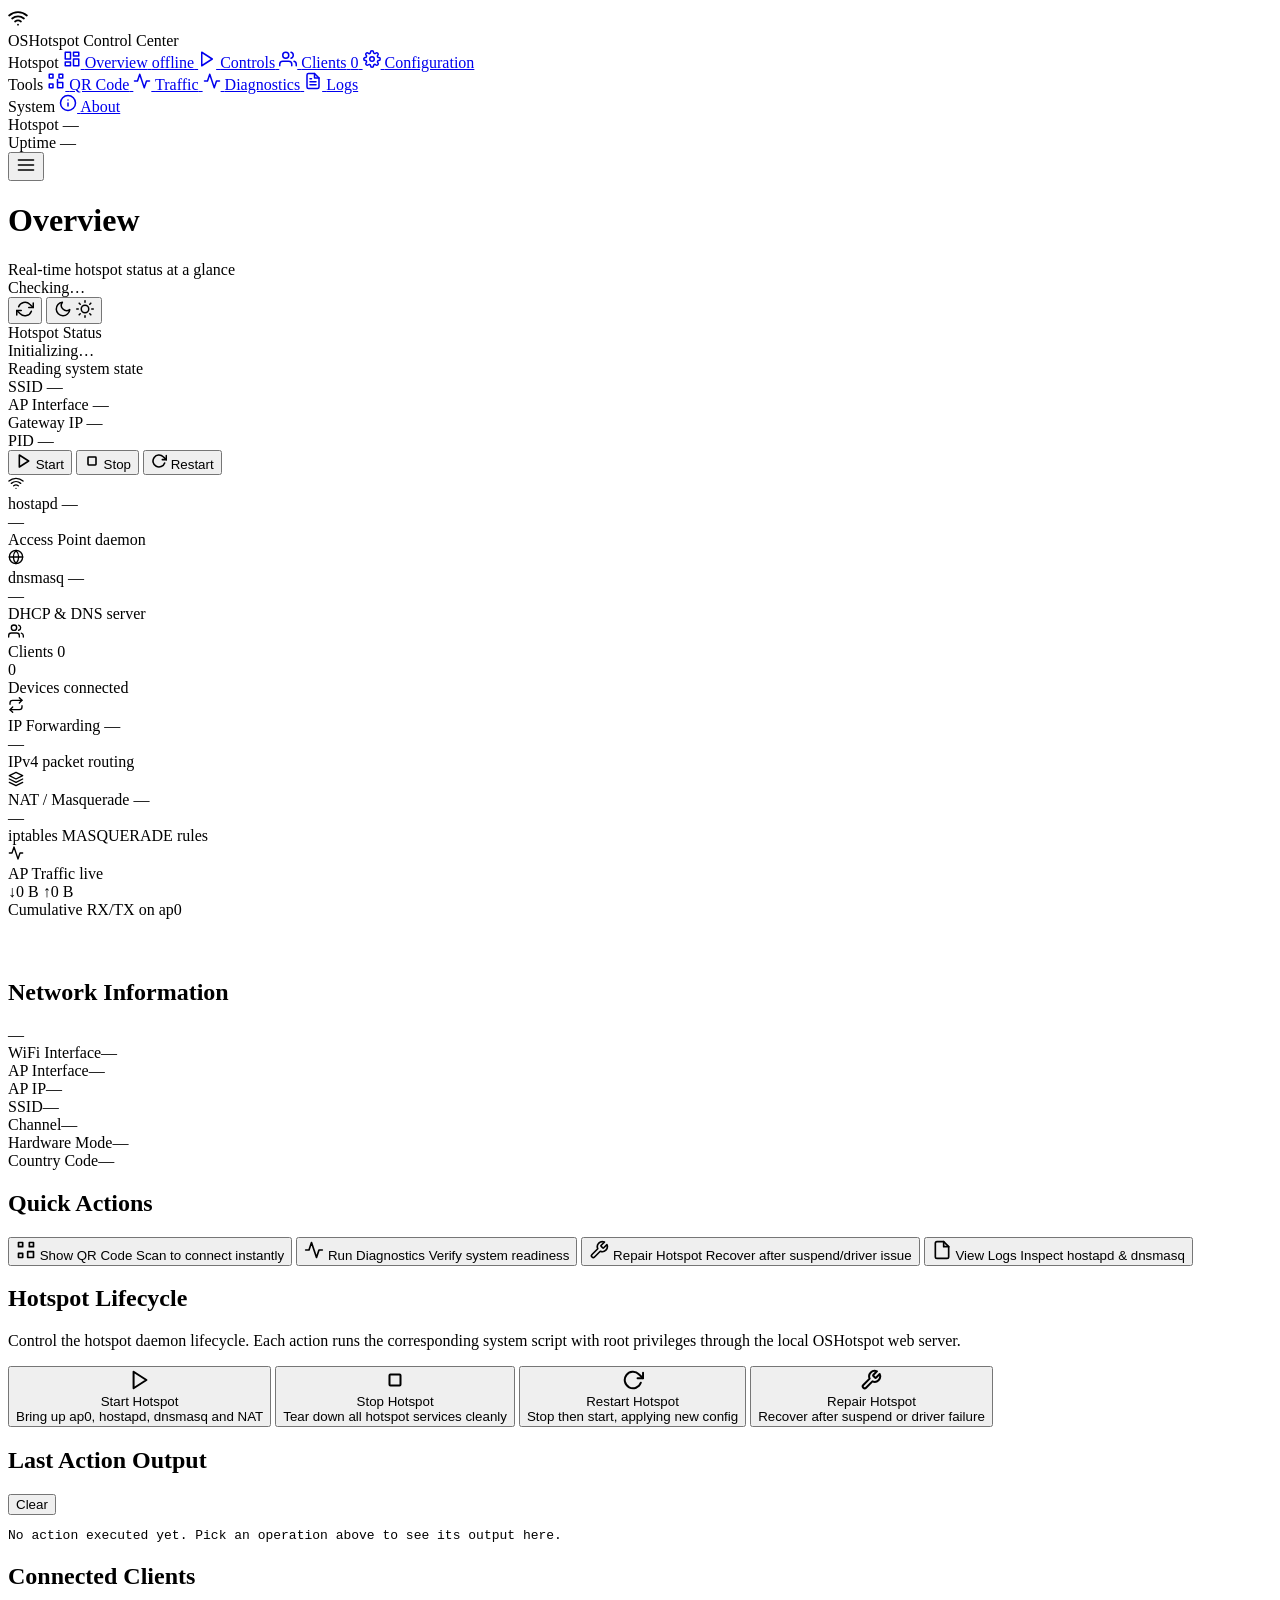
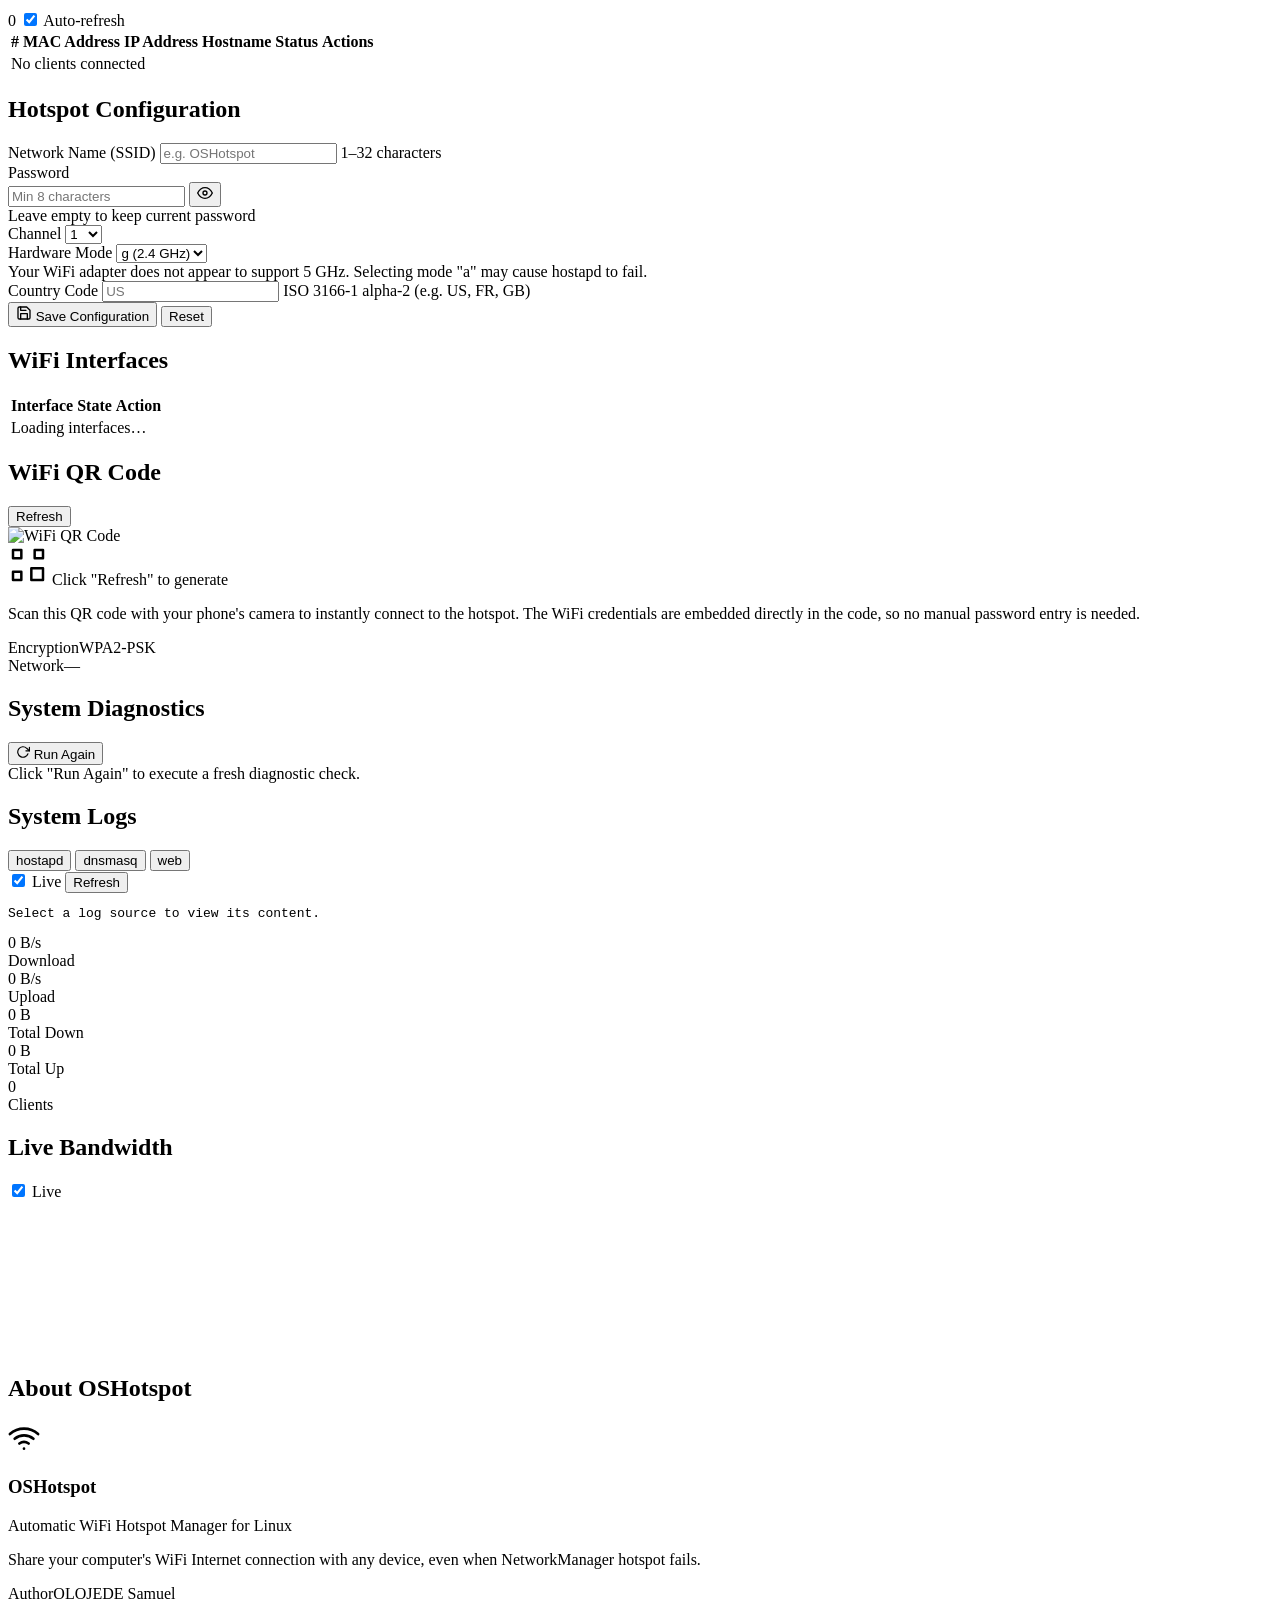
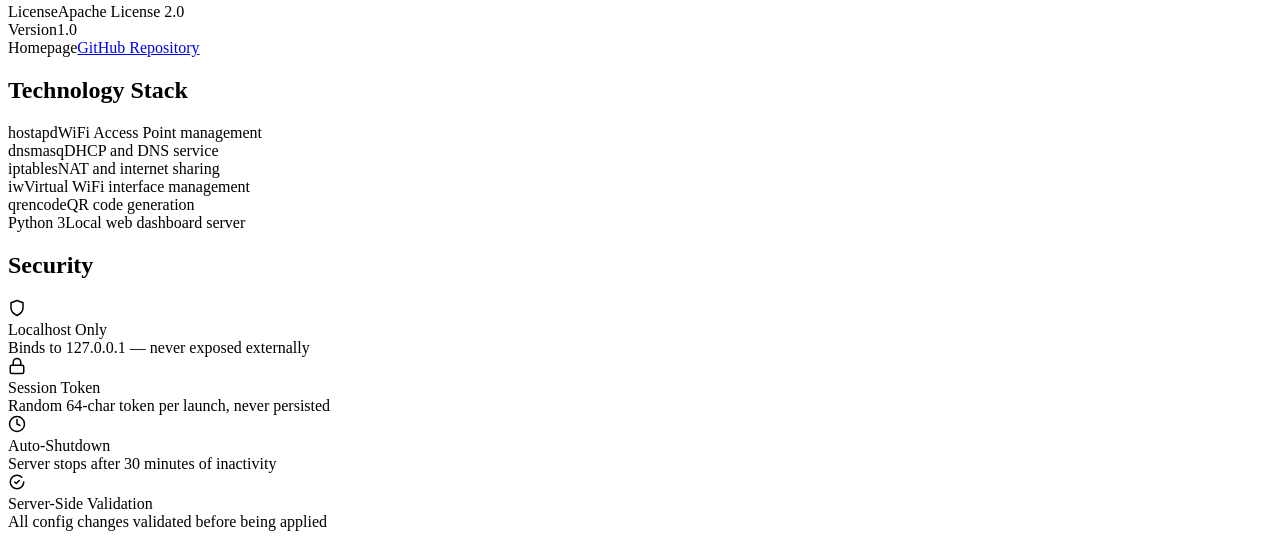
==== web/static/index.html @ 01d71b75 "feat: replace DNS/conntrack traffic monitor with bandwidth chart Remove the DNS query + conntrack tr" ====
<!DOCTYPE html>
<html lang="en" data-theme="dark">
<head>
    <meta charset="UTF-8">
    <meta name="viewport" content="width=device-width, initial-scale=1.0">
    <meta name="color-scheme" content="dark light">
    <meta name="description" content="OSHotspot — Premium WiFi Hotspot Manager Dashboard for Linux">
    <title>OSHotspot · Dashboard</title>
    <link rel="icon" type="image/svg+xml" href="data:image/svg+xml,%3Csvg xmlns='http://www.w3.org/2000/svg' viewBox='0 0 24 24' fill='none' stroke='%23fff' stroke-width='2' stroke-linecap='round' stroke-linejoin='round'%3E%3Cpath d='M5 12.55a11 11 0 0 1 14.08 0'/%3E%3Cpath d='M1.42 9a16 16 0 0 1 21.16 0'/%3E%3Cpath d='M8.53 16.11a6 6 0 0 1 6.95 0'/%3E%3Cline x1='12' y1='20' x2='12.01' y2='20'/%3E%3C/svg%3E">
    <link rel="preconnect" href="https://fonts.googleapis.com">
    <link rel="preconnect" href="https://fonts.gstatic.com" crossorigin>
    <link rel="stylesheet" href="/style.css">
</head>
<body>

    <!-- Top-level layout: sidebar nav + main content area -->
    <div class="app">

        <!-- Sidebar navigation -->
        <aside class="sidebar" id="sidebar">
            <div class="sidebar-brand">
                <div class="brand-logo" aria-hidden="true">
                    <svg viewBox="0 0 24 24" width="20" height="20" fill="none" stroke="currentColor" stroke-width="2.2" stroke-linecap="round" stroke-linejoin="round">
                        <path d="M5 12.55a11 11 0 0 1 14.08 0"/>
                        <path d="M1.42 9a16 16 0 0 1 21.16 0"/>
                        <path d="M8.53 16.11a6 6 0 0 1 6.95 0"/>
                        <line x1="12" y1="20" x2="12.01" y2="20"/>
                    </svg>
                </div>
                <div class="brand-text">
                    <span class="brand-name">OSHotspot</span>
                    <span class="brand-tag">Control Center</span>
                </div>
            </div>

            <nav class="sidebar-nav" aria-label="Main navigation">
                <div class="nav-section">
                    <span class="nav-section-title">Hotspot</span>
                    <a href="#" class="nav-item active" data-section="overview" onclick="navigate('overview'); return false;">
                        <span class="nav-icon">
                            <svg viewBox="0 0 24 24" width="18" height="18" fill="none" stroke="currentColor" stroke-width="2" stroke-linecap="round" stroke-linejoin="round"><rect x="3" y="3" width="7" height="9"/><rect x="14" y="3" width="7" height="5"/><rect x="14" y="12" width="7" height="9"/><rect x="3" y="16" width="7" height="5"/></svg>
                        </span>
                        <span class="nav-label">Overview</span>
                        <span class="nav-pill" id="navPillStatus">offline</span>
                    </a>
                    <a href="#" class="nav-item" data-section="controls" onclick="navigate('controls'); return false;">
                        <span class="nav-icon">
                            <svg viewBox="0 0 24 24" width="18" height="18" fill="none" stroke="currentColor" stroke-width="2" stroke-linecap="round" stroke-linejoin="round"><polygon points="5 3 19 12 5 21 5 3"/></svg>
                        </span>
                        <span class="nav-label">Controls</span>
                    </a>
                    <a href="#" class="nav-item" data-section="clients" onclick="navigate('clients'); return false;">
                        <span class="nav-icon">
                            <svg viewBox="0 0 24 24" width="18" height="18" fill="none" stroke="currentColor" stroke-width="2" stroke-linecap="round" stroke-linejoin="round"><path d="M17 21v-2a4 4 0 0 0-4-4H5a4 4 0 0 0-4 4v2"/><circle cx="9" cy="7" r="4"/><path d="M23 21v-2a4 4 0 0 0-3-3.87"/><path d="M16 3.13a4 4 0 0 1 0 7.75"/></svg>
                        </span>
                        <span class="nav-label">Clients</span>
                        <span class="nav-pill" id="navPillClients">0</span>
                    </a>
                    <a href="#" class="nav-item" data-section="config" onclick="navigate('config'); return false;">
                        <span class="nav-icon">
                            <svg viewBox="0 0 24 24" width="18" height="18" fill="none" stroke="currentColor" stroke-width="2" stroke-linecap="round" stroke-linejoin="round"><circle cx="12" cy="12" r="3"/><path d="M19.4 15a1.65 1.65 0 0 0 .33 1.82l.06.06a2 2 0 0 1 0 2.83 2 2 0 0 1-2.83 0l-.06-.06a1.65 1.65 0 0 0-1.82-.33 1.65 1.65 0 0 0-1 1.51V21a2 2 0 0 1-2 2 2 2 0 0 1-2-2v-.09A1.65 1.65 0 0 0 9 19.4a1.65 1.65 0 0 0-1.82.33l-.06.06a2 2 0 0 1-2.83 0 2 2 0 0 1 0-2.83l.06-.06a1.65 1.65 0 0 0 .33-1.82 1.65 1.65 0 0 0-1.51-1H3a2 2 0 0 1-2-2 2 2 0 0 1 2-2h.09A1.65 1.65 0 0 0 4.6 9a1.65 1.65 0 0 0-.33-1.82l-.06-.06a2 2 0 0 1 0-2.83 2 2 0 0 1 2.83 0l.06.06a1.65 1.65 0 0 0 1.82.33H9a1.65 1.65 0 0 0 1-1.51V3a2 2 0 0 1 2-2 2 2 0 0 1 2 2v.09a1.65 1.65 0 0 0 1 1.51 1.65 1.65 0 0 0 1.82-.33l.06-.06a2 2 0 0 1 2.83 0 2 2 0 0 1 0 2.83l-.06.06a1.65 1.65 0 0 0-.33 1.82V9a1.65 1.65 0 0 0 1.51 1H21a2 2 0 0 1 2 2 2 2 0 0 1-2 2h-.09a1.65 1.65 0 0 0-1.51 1z"/></svg>
                        </span>
                        <span class="nav-label">Configuration</span>
                    </a>
                </div>

                <div class="nav-section">
                    <span class="nav-section-title">Tools</span>
                    <a href="#" class="nav-item" data-section="qr" onclick="navigate('qr'); return false;">
                        <span class="nav-icon">
                            <svg viewBox="0 0 24 24" width="18" height="18" fill="none" stroke="currentColor" stroke-width="2" stroke-linecap="round" stroke-linejoin="round"><rect x="3" y="3" width="5" height="5"/><rect x="16" y="3" width="5" height="5"/><rect x="3" y="16" width="5" height="5"/><path d="M14 14h7v7h-7z"/><line x1="14" y1="10" x2="14" y2="14"/></svg>
                        </span>
                        <span class="nav-label">QR Code</span>
                    </a>
                    <a href="#" class="nav-item" data-section="traffic" onclick="navigate('traffic'); return false;">
                        <span class="nav-icon">
                            <svg viewBox="0 0 24 24" width="18" height="18" fill="none" stroke="currentColor" stroke-width="2" stroke-linecap="round" stroke-linejoin="round"><polyline points="22 12 18 12 15 21 9 3 6 12 2 12"/></svg>
                        </span>
                        <span class="nav-label">Traffic</span>
                    </a>
                    <a href="#" class="nav-item" data-section="diagnostics" onclick="navigate('diagnostics'); return false;">
                        <span class="nav-icon">
                            <svg viewBox="0 0 24 24" width="18" height="18" fill="none" stroke="currentColor" stroke-width="2" stroke-linecap="round" stroke-linejoin="round"><path d="M22 12h-4l-3 9L9 3l-3 9H2"/></svg>
                        </span>
                        <span class="nav-label">Diagnostics</span>
                    </a>
                    <a href="#" class="nav-item" data-section="logs" onclick="navigate('logs'); return false;">
                        <span class="nav-icon">
                            <svg viewBox="0 0 24 24" width="18" height="18" fill="none" stroke="currentColor" stroke-width="2" stroke-linecap="round" stroke-linejoin="round"><path d="M14 2H6a2 2 0 0 0-2 2v16a2 2 0 0 0 2 2h12a2 2 0 0 0 2-2V8z"/><polyline points="14 2 14 8 20 8"/><line x1="16" y1="13" x2="8" y2="13"/><line x1="16" y1="17" x2="8" y2="17"/><polyline points="10 9 9 9 8 9"/></svg>
                        </span>
                        <span class="nav-label">Logs</span>
                    </a>
                </div>

                <div class="nav-section">
                    <span class="nav-section-title">System</span>
                    <a href="#" class="nav-item" data-section="about" onclick="navigate('about'); return false;">
                        <span class="nav-icon">
                            <svg viewBox="0 0 24 24" width="18" height="18" fill="none" stroke="currentColor" stroke-width="2" stroke-linecap="round" stroke-linejoin="round"><circle cx="12" cy="12" r="10"/><line x1="12" y1="16" x2="12" y2="12"/><line x1="12" y1="8" x2="12.01" y2="8"/></svg>
                        </span>
                        <span class="nav-label">About</span>
                    </a>
                </div>
            </nav>

            <div class="sidebar-footer">
                <div class="health-mini">
                    <div class="health-mini-row">
                        <span class="health-mini-label">Hotspot</span>
                        <span class="health-mini-value" id="sidebarHotspotState">—</span>
                    </div>
                    <div class="health-mini-row">
                        <span class="health-mini-label">Uptime</span>
                        <span class="health-mini-value mono" id="sidebarUptime">—</span>
                    </div>
                </div>
            </div>
        </aside>

        <!-- Main content area -->
        <div class="main">

            <!-- Topbar -->
            <header class="topbar">
                <div class="topbar-left">
                    <button class="icon-btn only-mobile" id="menuToggle" onclick="toggleSidebar()" aria-label="Toggle menu">
                        <svg viewBox="0 0 24 24" width="20" height="20" fill="none" stroke="currentColor" stroke-width="2" stroke-linecap="round" stroke-linejoin="round"><line x1="3" y1="12" x2="21" y2="12"/><line x1="3" y1="6" x2="21" y2="6"/><line x1="3" y1="18" x2="21" y2="18"/></svg>
                    </button>
                    <div class="page-title">
                        <h1 id="pageTitle">Overview</h1>
                        <span id="pageSubtitle" class="page-subtitle">Real-time hotspot status at a glance</span>
                    </div>
                </div>
                <div class="topbar-right">
                    <div class="topbar-status" id="topbarStatus">
                        <span class="status-dot" id="topbarStatusDot"></span>
                        <span id="topbarStatusText">Checking…</span>
                    </div>
                    <button class="icon-btn" onclick="refreshAll()" aria-label="Refresh" title="Refresh now">
                        <svg viewBox="0 0 24 24" width="18" height="18" fill="none" stroke="currentColor" stroke-width="2" stroke-linecap="round" stroke-linejoin="round"><polyline points="23 4 23 10 17 10"/><polyline points="1 20 1 14 7 14"/><path d="M3.51 9a9 9 0 0 1 14.85-3.36L23 10M1 14l4.64 4.36A9 9 0 0 0 20.49 15"/></svg>
                    </button>
                    <button class="icon-btn" id="themeToggle" onclick="toggleTheme()" aria-label="Switch theme" title="Switch theme">
                        <svg class="icon-moon" viewBox="0 0 24 24" width="18" height="18" fill="none" stroke="currentColor" stroke-width="2" stroke-linecap="round" stroke-linejoin="round"><path d="M21 12.79A9 9 0 1 1 11.21 3 7 7 0 0 0 21 12.79z"/></svg>
                        <svg class="icon-sun" viewBox="0 0 24 24" width="18" height="18" fill="none" stroke="currentColor" stroke-width="2" stroke-linecap="round" stroke-linejoin="round"><circle cx="12" cy="12" r="5"/><line x1="12" y1="1" x2="12" y2="3"/><line x1="12" y1="21" x2="12" y2="23"/><line x1="4.22" y1="4.22" x2="5.64" y2="5.64"/><line x1="18.36" y1="18.36" x2="19.78" y2="19.78"/><line x1="1" y1="12" x2="3" y2="12"/><line x1="21" y1="12" x2="23" y2="12"/><line x1="4.22" y1="19.78" x2="5.64" y2="18.36"/><line x1="18.36" y1="5.64" x2="19.78" y2="4.22"/></svg>
                    </button>
                </div>
            </header>

            <!-- Content scroll area -->
            <main class="content" id="content">

                <!-- Overview page -->
                <section class="view active" id="view-overview">
                    <!-- Hero card with primary status -->
                    <div class="hero-card" id="heroCard">
                        <div class="hero-left">
                            <div class="hero-eyebrow">
                                <span class="hero-pulse" id="heroPulse"></span>
                                <span id="heroEyebrow">Hotspot Status</span>
                            </div>
                            <div class="hero-title" id="heroTitle">Initializing…</div>
                            <div class="hero-sub" id="heroSub">Reading system state</div>
                            <div class="hero-meta">
                                <div class="hero-meta-item">
                                    <span class="hero-meta-label">SSID</span>
                                    <span class="hero-meta-value mono" id="heroSsid">—</span>
                                </div>
                                <div class="hero-meta-item">
                                    <span class="hero-meta-label">AP Interface</span>
                                    <span class="hero-meta-value mono" id="heroAp">—</span>
                                </div>
                                <div class="hero-meta-item">
                                    <span class="hero-meta-label">Gateway IP</span>
                                    <span class="hero-meta-value mono" id="heroIp">—</span>
                                </div>
                                <div class="hero-meta-item">
                                    <span class="hero-meta-label">PID</span>
                                    <span class="hero-meta-value mono" id="heroPid">—</span>
                                </div>
                            </div>
                        </div>
                        <div class="hero-right">
                            <div class="hero-actions">
                                <button class="btn btn-primary" id="btnStart" onclick="doAction('start')">
                                    <svg viewBox="0 0 24 24" width="16" height="16" fill="none" stroke="currentColor" stroke-width="2.4" stroke-linecap="round" stroke-linejoin="round"><polygon points="5 3 19 12 5 21 5 3"/></svg>
                                    Start
                                </button>
                                <button class="btn btn-danger" id="btnStop" onclick="doAction('stop')">
                                    <svg viewBox="0 0 24 24" width="16" height="16" fill="none" stroke="currentColor" stroke-width="2.4" stroke-linecap="round" stroke-linejoin="round"><rect x="6" y="6" width="12" height="12" rx="1"/></svg>
                                    Stop
                                </button>
                                <button class="btn btn-ghost" id="btnRestart" onclick="doAction('restart')">
                                    <svg viewBox="0 0 24 24" width="16" height="16" fill="none" stroke="currentColor" stroke-width="2.4" stroke-linecap="round" stroke-linejoin="round"><polyline points="23 4 23 10 17 10"/><path d="M20.49 15a9 9 0 1 1-2.12-9.36L23 10"/></svg>
                                    Restart
                                </button>
                            </div>
                        </div>
                    </div>

                    <!-- Service stat grid -->
                    <div class="stat-grid" id="statGrid">
                        <article class="stat-card" data-stat="hostapd">
                            <div class="stat-card-head">
                                <div class="stat-icon hostapd">
                                    <svg viewBox="0 0 24 24" width="16" height="16" fill="none" stroke="currentColor" stroke-width="2" stroke-linecap="round" stroke-linejoin="round"><path d="M5 12.55a11 11 0 0 1 14.08 0"/><path d="M1.42 9a16 16 0 0 1 21.16 0"/><path d="M8.53 16.11a6 6 0 0 1 6.95 0"/><line x1="12" y1="20" x2="12.01" y2="20"/></svg>
                                </div>
                                <span class="stat-name">hostapd</span>
                                <span class="stat-pill" id="pillHostapd">—</span>
                            </div>
                            <div class="stat-value" id="valHostapd">—</div>
                            <div class="stat-meta" id="metaHostapd">Access Point daemon</div>
                        </article>

                        <article class="stat-card" data-stat="dnsmasq">
                            <div class="stat-card-head">
                                <div class="stat-icon dnsmasq">
                                    <svg viewBox="0 0 24 24" width="16" height="16" fill="none" stroke="currentColor" stroke-width="2" stroke-linecap="round" stroke-linejoin="round"><circle cx="12" cy="12" r="10"/><line x1="2" y1="12" x2="22" y2="12"/><path d="M12 2a15.3 15.3 0 0 1 4 10 15.3 15.3 0 0 1-4 10 15.3 15.3 0 0 1-4-10 15.3 15.3 0 0 1 4-10z"/></svg>
                                </div>
                                <span class="stat-name">dnsmasq</span>
                                <span class="stat-pill" id="pillDnsmasq">—</span>
                            </div>
                            <div class="stat-value" id="valDnsmasq">—</div>
                            <div class="stat-meta" id="metaDnsmasq">DHCP &amp; DNS server</div>
                        </article>

                        <article class="stat-card" data-stat="clients">
                            <div class="stat-card-head">
                                <div class="stat-icon clients">
                                    <svg viewBox="0 0 24 24" width="16" height="16" fill="none" stroke="currentColor" stroke-width="2" stroke-linecap="round" stroke-linejoin="round"><path d="M17 21v-2a4 4 0 0 0-4-4H5a4 4 0 0 0-4 4v2"/><circle cx="9" cy="7" r="4"/><path d="M23 21v-2a4 4 0 0 0-3-3.87"/><path d="M16 3.13a4 4 0 0 1 0 7.75"/></svg>
                                </div>
                                <span class="stat-name">Clients</span>
                                <span class="stat-pill" id="pillClients">0</span>
                            </div>
                            <div class="stat-value" id="valClients">0</div>
                            <div class="stat-meta">Devices connected</div>
                        </article>

                        <article class="stat-card" data-stat="forwarding">
                            <div class="stat-card-head">
                                <div class="stat-icon forwarding">
                                    <svg viewBox="0 0 24 24" width="16" height="16" fill="none" stroke="currentColor" stroke-width="2" stroke-linecap="round" stroke-linejoin="round"><polyline points="17 1 21 5 17 9"/><path d="M3 11V9a4 4 0 0 1 4-4h14"/><polyline points="7 23 3 19 7 15"/><path d="M21 13v2a4 4 0 0 1-4 4H3"/></svg>
                                </div>
                                <span class="stat-name">IP Forwarding</span>
                                <span class="stat-pill" id="pillForwarding">—</span>
                            </div>
                            <div class="stat-value" id="valForwarding">—</div>
                            <div class="stat-meta">IPv4 packet routing</div>
                        </article>

                        <article class="stat-card" data-stat="nat">
                            <div class="stat-card-head">
                                <div class="stat-icon nat">
                                    <svg viewBox="0 0 24 24" width="16" height="16" fill="none" stroke="currentColor" stroke-width="2" stroke-linecap="round" stroke-linejoin="round"><path d="M12 2L2 7l10 5 10-5-10-5z"/><path d="M2 17l10 5 10-5"/><path d="M2 12l10 5 10-5"/></svg>
                                </div>
                                <span class="stat-name">NAT / Masquerade</span>
                                <span class="stat-pill" id="pillNat">—</span>
                            </div>
                            <div class="stat-value" id="valNat">—</div>
                            <div class="stat-meta">iptables MASQUERADE rules</div>
                        </article>

                        <article class="stat-card" data-stat="traffic">
                            <div class="stat-card-head">
                                <div class="stat-icon traffic">
                                    <svg viewBox="0 0 24 24" width="16" height="16" fill="none" stroke="currentColor" stroke-width="2" stroke-linecap="round" stroke-linejoin="round"><polyline points="22 12 18 12 15 21 9 3 6 12 2 12"/></svg>
                                </div>
                                <span class="stat-name">AP Traffic</span>
                                <span class="stat-pill" id="pillTraffic">live</span>
                            </div>
                            <div class="stat-value mono" id="valTraffic">↓0 B ↑0 B</div>
                            <div class="stat-meta" id="metaTraffic">Cumulative RX/TX on ap0</div>
                            <div class="sparkline-wrap">
                                <canvas id="trafficSpark" width="220" height="36"></canvas>
                            </div>
                        </article>
                    </div>

                    <!-- Two column: Network info + Quick actions -->
                    <div class="grid-2">
                        <section class="card">
                            <div class="card-header">
                                <h2 class="card-title">Network Information</h2>
                                <span class="card-badge" id="netInfoBadge">—</span>
                            </div>
                            <div class="card-body">
                                <div class="kv-list">
                                    <div class="kv-row"><span class="kv-key">WiFi Interface</span><span class="kv-val mono" id="infoWifiIface">—</span></div>
                                    <div class="kv-row"><span class="kv-key">AP Interface</span><span class="kv-val mono" id="infoApIface">—</span></div>
                                    <div class="kv-row"><span class="kv-key">AP IP</span><span class="kv-val mono" id="infoApIp">—</span></div>
                                    <div class="kv-row"><span class="kv-key">SSID</span><span class="kv-val mono" id="infoSsid">—</span></div>
                                    <div class="kv-row"><span class="kv-key">Channel</span><span class="kv-val mono" id="infoChannel">—</span></div>
                                    <div class="kv-row"><span class="kv-key">Hardware Mode</span><span class="kv-val mono" id="infoHwMode">—</span></div>
                                    <div class="kv-row"><span class="kv-key">Country Code</span><span class="kv-val mono" id="infoCountry">—</span></div>
                                </div>
                            </div>
                        </section>

                        <section class="card">
                            <div class="card-header">
                                <h2 class="card-title">Quick Actions</h2>
                            </div>
                            <div class="card-body">
                                <div class="quick-actions">
                                    <button class="quick-action" onclick="navigate('qr')">
                                        <span class="qa-icon">
                                            <svg viewBox="0 0 24 24" width="20" height="20" fill="none" stroke="currentColor" stroke-width="2" stroke-linecap="round" stroke-linejoin="round"><rect x="3" y="3" width="5" height="5"/><rect x="16" y="3" width="5" height="5"/><rect x="3" y="16" width="5" height="5"/><path d="M14 14h7v7h-7z"/></svg>
                                        </span>
                                        <span class="qa-text">
                                            <span class="qa-title">Show QR Code</span>
                                            <span class="qa-sub">Scan to connect instantly</span>
                                        </span>
                                    </button>
                                    <button class="quick-action" onclick="navigate('diagnostics')">
                                        <span class="qa-icon">
                                            <svg viewBox="0 0 24 24" width="20" height="20" fill="none" stroke="currentColor" stroke-width="2" stroke-linecap="round" stroke-linejoin="round"><path d="M22 12h-4l-3 9L9 3l-3 9H2"/></svg>
                                        </span>
                                        <span class="qa-text">
                                            <span class="qa-title">Run Diagnostics</span>
                                            <span class="qa-sub">Verify system readiness</span>
                                        </span>
                                    </button>
                                    <button class="quick-action" onclick="doAction('repair')">
                                        <span class="qa-icon">
                                            <svg viewBox="0 0 24 24" width="20" height="20" fill="none" stroke="currentColor" stroke-width="2" stroke-linecap="round" stroke-linejoin="round"><path d="M14.7 6.3a1 1 0 0 0 0 1.4l1.6 1.6a1 1 0 0 0 1.4 0l3.77-3.77a6 6 0 0 1-7.94 7.94l-6.91 6.91a2.12 2.12 0 0 1-3-3l6.91-6.91a6 6 0 0 1 7.94-7.94l-3.76 3.76z"/></svg>
                                        </span>
                                        <span class="qa-text">
                                            <span class="qa-title">Repair Hotspot</span>
                                            <span class="qa-sub">Recover after suspend/driver issue</span>
                                        </span>
                                    </button>
                                    <button class="quick-action" onclick="navigate('logs')">
                                        <span class="qa-icon">
                                            <svg viewBox="0 0 24 24" width="20" height="20" fill="none" stroke="currentColor" stroke-width="2" stroke-linecap="round" stroke-linejoin="round"><path d="M14 2H6a2 2 0 0 0-2 2v16a2 2 0 0 0 2 2h12a2 2 0 0 0 2-2V8z"/><polyline points="14 2 14 8 20 8"/></svg>
                                        </span>
                                        <span class="qa-text">
                                            <span class="qa-title">View Logs</span>
                                            <span class="qa-sub">Inspect hostapd &amp; dnsmasq</span>
                                        </span>
                                    </button>
                                </div>
                            </div>
                        </section>
                    </div>
                </section>

                <!-- Controls page -->
                <section class="view" id="view-controls">
                    <div class="card">
                        <div class="card-header"><h2 class="card-title">Hotspot Lifecycle</h2></div>
                        <div class="card-body">
                            <p class="text-muted">Control the hotspot daemon lifecycle. Each action runs the corresponding system script with root privileges through the local OSHotspot web server.</p>
                            <div class="action-grid">
                                <button class="action-tile action-start" onclick="doAction('start')">
                                    <div class="action-tile-icon">
                                        <svg viewBox="0 0 24 24" width="22" height="22" fill="none" stroke="currentColor" stroke-width="2.2" stroke-linecap="round" stroke-linejoin="round"><polygon points="5 3 19 12 5 21 5 3"/></svg>
                                    </div>
                                    <div class="action-tile-text">
                                        <div class="action-tile-title">Start Hotspot</div>
                                        <div class="action-tile-sub">Bring up ap0, hostapd, dnsmasq and NAT</div>
                                    </div>
                                </button>
                                <button class="action-tile action-stop" onclick="doAction('stop')">
                                    <div class="action-tile-icon">
                                        <svg viewBox="0 0 24 24" width="22" height="22" fill="none" stroke="currentColor" stroke-width="2.2" stroke-linecap="round" stroke-linejoin="round"><rect x="6" y="6" width="12" height="12" rx="1"/></svg>
                                    </div>
                                    <div class="action-tile-text">
                                        <div class="action-tile-title">Stop Hotspot</div>
                                        <div class="action-tile-sub">Tear down all hotspot services cleanly</div>
                                    </div>
                                </button>
                                <button class="action-tile action-restart" onclick="doAction('restart')">
                                    <div class="action-tile-icon">
                                        <svg viewBox="0 0 24 24" width="22" height="22" fill="none" stroke="currentColor" stroke-width="2.2" stroke-linecap="round" stroke-linejoin="round"><polyline points="23 4 23 10 17 10"/><path d="M20.49 15a9 9 0 1 1-2.12-9.36L23 10"/></svg>
                                    </div>
                                    <div class="action-tile-text">
                                        <div class="action-tile-title">Restart Hotspot</div>
                                        <div class="action-tile-sub">Stop then start, applying new config</div>
                                    </div>
                                </button>
                                <button class="action-tile action-repair" onclick="doAction('repair')">
                                    <div class="action-tile-icon">
                                        <svg viewBox="0 0 24 24" width="22" height="22" fill="none" stroke="currentColor" stroke-width="2.2" stroke-linecap="round" stroke-linejoin="round"><path d="M14.7 6.3a1 1 0 0 0 0 1.4l1.6 1.6a1 1 0 0 0 1.4 0l3.77-3.77a6 6 0 0 1-7.94 7.94l-6.91 6.91a2.12 2.12 0 0 1-3-3l6.91-6.91a6 6 0 0 1 7.94-7.94l-3.76 3.76z"/></svg>
                                    </div>
                                    <div class="action-tile-text">
                                        <div class="action-tile-title">Repair Hotspot</div>
                                        <div class="action-tile-sub">Recover after suspend or driver failure</div>
                                    </div>
                                </button>
                            </div>
                        </div>
                    </div>

                    <div class="card">
                        <div class="card-header">
                            <h2 class="card-title">Last Action Output</h2>
                            <button class="btn btn-ghost btn-sm" onclick="clearActionOutput()">Clear</button>
                        </div>
                        <div class="card-body">
                            <pre class="console" id="actionOutput"><span class="console-empty">No action executed yet. Pick an operation above to see its output here.</span></pre>
                        </div>
                    </div>
                </section>

                <!-- Clients page -->
                <section class="view" id="view-clients">
                    <div class="card">
                        <div class="card-header">
                            <h2 class="card-title">Connected Clients</h2>
                            <div class="card-header-actions">
                                <span class="card-badge" id="clientsCountBadge">0</span>
                                <label class="toggle">
                                    <input type="checkbox" id="clientsAutoRefresh" checked>
                                    <span class="toggle-slider"></span>
                                    <span class="toggle-label">Auto-refresh</span>
                                </label>
                            </div>
                        </div>
                        <div class="card-body no-pad">
                            <div class="table-wrap">
                                <table class="data-table">
                                    <thead>
                                        <tr>
                                            <th>#</th>
                                            <th>MAC Address</th>
                                            <th>IP Address</th>
                                            <th>Hostname</th>
                                            <th>Status</th>
                                            <th>Actions</th>
                                        </tr>
                                    </thead>
                                    <tbody id="clientsBody">
                                        <tr><td colspan="6" class="empty-row">No clients connected</td></tr>
                                    </tbody>
                                </table>
                            </div>
                        </div>
                    </div>
                    <div class="card" id="blockedSection" style="display:none">
                        <div class="card-header">
                            <h2 class="card-title">Blocked Devices</h2>
                            <span class="card-badge" id="blockedCountBadge">0</span>
                        </div>
                        <div class="card-body no-pad">
                            <div class="table-wrap">
                                <table class="data-table">
                                    <thead>
                                        <tr>
                                            <th>#</th>
                                            <th>MAC Address</th>
                                            <th>Actions</th>
                                        </tr>
                                    </thead>
                                    <tbody id="blockedBody">
                                        <tr><td colspan="3" class="empty-row">No blocked devices</td></tr>
                                    </tbody>
                                </table>
                            </div>
                        </div>
                    </div>
                </section>
                <section class="view" id="view-config">
                    <div class="grid-2">
                        <div class="card">
                            <div class="card-header"><h2 class="card-title">Hotspot Configuration</h2></div>
                            <div class="card-body">
                                <form id="configForm" onsubmit="return submitConfig(event)">
                                    <div class="form-row">
                                        <label for="cfgSsid">Network Name (SSID)</label>
                                        <input type="text" id="cfgSsid" maxlength="32" placeholder="e.g. OSHotspot" autocomplete="off">
                                        <span class="form-hint">1–32 characters</span>
                                    </div>
                                    <div class="form-row">
                                        <label for="cfgPassword">Password</label>
                                        <div class="input-with-action">
                                            <input type="password" id="cfgPassword" minlength="8" placeholder="Min 8 characters">
                                            <button type="button" class="input-btn" onclick="togglePasswordVisibility('cfgPassword', this)" aria-label="Show password">
                                                <svg viewBox="0 0 24 24" width="16" height="16" fill="none" stroke="currentColor" stroke-width="2" stroke-linecap="round" stroke-linejoin="round"><path d="M1 12s4-8 11-8 11 8 11 8-4 8-11 8-11-8-11-8z"/><circle cx="12" cy="12" r="3"/></svg>
                                            </button>
                                        </div>
                                        <span class="form-hint">Leave empty to keep current password</span>
                                    </div>
                                    <div class="form-row form-half">
                                        <div>
                                            <label for="cfgChannel">Channel</label>
                                            <select id="cfgChannel">
                                                <script>for(var i=1;i<=13;i++)document.write('<option value="'+i+'">'+i+'</option>');</script>
                                            </select>
                                        </div>
                                        <div>
                                            <label for="cfgHwMode">Hardware Mode</label>
                                            <select id="cfgHwMode" onchange="checkHwModeWarning()">
                                                <option value="g">g (2.4 GHz)</option>
                                                <option value="a">a (5 GHz)</option>
                                            </select>
                                            <div id="hwModeWarning" class="config-warning">Your WiFi adapter does not appear to support 5 GHz. Selecting mode "a" may cause hostapd to fail.</div>
                                        </div>
                                    </div>
                                    <div class="form-row">
                                        <label for="cfgCountry">Country Code</label>
                                        <input type="text" id="cfgCountry" maxlength="2" placeholder="US" style="text-transform:uppercase">
                                        <span class="form-hint">ISO 3166-1 alpha-2 (e.g. US, FR, GB)</span>
                                    </div>
                                    <div class="form-row form-actions">
                                        <button type="submit" class="btn btn-primary">
                                            <svg viewBox="0 0 24 24" width="16" height="16" fill="none" stroke="currentColor" stroke-width="2" stroke-linecap="round" stroke-linejoin="round"><path d="M19 21H5a2 2 0 0 1-2-2V5a2 2 0 0 1 2-2h11l5 5v11a2 2 0 0 1-2 2z"/><polyline points="17 21 17 13 7 13 7 21"/><polyline points="7 3 7 8 15 8"/></svg>
                                            Save Configuration
                                        </button>
                                        <button type="button" class="btn btn-ghost" onclick="loadConfig()">Reset</button>
                                        <span id="configStatus" class="form-status"></span>
                                    </div>
                                </form>
                            </div>
                        </div>

                        <div class="card">
                            <div class="card-header"><h2 class="card-title">WiFi Interfaces</h2></div>
                            <div class="card-body no-pad">
                                <div class="table-wrap">
                                    <table class="data-table">
                                        <thead>
                                            <tr><th>Interface</th><th>State</th><th>Action</th></tr>
                                        </thead>
                                        <tbody id="interfacesBody">
                                            <tr><td colspan="3" class="empty-row">Loading interfaces…</td></tr>
                                        </tbody>
                                    </table>
                                </div>
                            </div>
                        </div>
                    </div>
                </section>

                <!-- QR code page -->
                <section class="view" id="view-qr">
                    <div class="card qr-card">
                        <div class="card-header">
                            <h2 class="card-title">WiFi QR Code</h2>
                            <button class="btn btn-ghost btn-sm" onclick="refreshQR()">Refresh</button>
                        </div>
                        <div class="card-body qr-body">
                            <div class="qr-frame">
                                <img id="qrImage" src="" alt="WiFi QR Code">
                                <div class="qr-placeholder" id="qrPlaceholder">
                                    <svg viewBox="0 0 24 24" width="40" height="40" fill="none" stroke="currentColor" stroke-width="1.5" stroke-linecap="round" stroke-linejoin="round"><rect x="3" y="3" width="5" height="5"/><rect x="16" y="3" width="5" height="5"/><rect x="3" y="16" width="5" height="5"/><path d="M14 14h7v7h-7z"/></svg>
                                    <span>Click "Refresh" to generate</span>
                                </div>
                            </div>
                            <div class="qr-info">
                                <p>Scan this QR code with your phone's camera to instantly connect to the hotspot. The WiFi credentials are embedded directly in the code, so no manual password entry is needed.</p>
                                <div class="kv-list">
                                    <div class="kv-row"><span class="kv-key">Encryption</span><span class="kv-val mono">WPA2-PSK</span></div>
                                    <div class="kv-row"><span class="kv-key">Network</span><span class="kv-val mono" id="qrSsid">—</span></div>
                                </div>
                            </div>
                        </div>
                    </div>
                </section>

                <!-- Diagnostics page -->
                <section class="view" id="view-diagnostics">
                    <div class="card">
                        <div class="card-header">
                            <h2 class="card-title">System Diagnostics</h2>
                            <div class="card-header-actions">
                                <span class="summary-pill" id="doctorSummary"></span>
                                <button class="btn btn-primary btn-sm" onclick="runDoctor()">
                                    <svg viewBox="0 0 24 24" width="14" height="14" fill="none" stroke="currentColor" stroke-width="2" stroke-linecap="round" stroke-linejoin="round"><polyline points="23 4 23 10 17 10"/><path d="M20.49 15a9 9 0 1 1-2.12-9.36L23 10"/></svg>
                                    Run Again
                                </button>
                            </div>
                        </div>
                        <div class="card-body no-pad">
                            <div id="doctorResults" class="doctor-list">
                                <div class="doctor-empty">Click "Run Again" to execute a fresh diagnostic check.</div>
                            </div>
                        </div>
                    </div>
                </section>

                <!-- Logs page -->
                <section class="view" id="view-logs">
                    <div class="card">
                        <div class="card-header">
                            <h2 class="card-title">System Logs</h2>
                            <div class="card-header-actions">
                                <div class="segmented" id="logTabs">
                                    <button class="seg active" data-log="hostapd" onclick="switchLog('hostapd')">hostapd</button>
                                    <button class="seg" data-log="dnsmasq" onclick="switchLog('dnsmasq')">dnsmasq</button>
                                    <button class="seg" data-log="web" onclick="switchLog('web')">web</button>
                                </div>
                                <label class="toggle">
                                    <input type="checkbox" id="logsAutoRefresh" checked>
                                    <span class="toggle-slider"></span>
                                    <span class="toggle-label">Live</span>
                                </label>
                                <button class="btn btn-ghost btn-sm" onclick="loadLogs()">Refresh</button>
                            </div>
                        </div>
                        <div class="card-body no-pad">
                            <pre class="log-view" id="logView"><span class="console-empty">Select a log source to view its content.</span></pre>
                        </div>
                    </div>
                </section>

                <!-- Traffic Monitor page -->
                <section class="view" id="view-traffic">
                    <div class="traffic-stats" id="trafficStats">
                        <div class="traffic-stat-card">
                            <div class="traffic-stat-value" id="trafficDownSpeed">0 B/s</div>
                            <div class="traffic-stat-label">Download</div>
                        </div>
                        <div class="traffic-stat-card">
                            <div class="traffic-stat-value" id="trafficUpSpeed">0 B/s</div>
                            <div class="traffic-stat-label">Upload</div>
                        </div>
                        <div class="traffic-stat-card">
                            <div class="traffic-stat-value" id="trafficTotalDown">0 B</div>
                            <div class="traffic-stat-label">Total Down</div>
                        </div>
                        <div class="traffic-stat-card">
                            <div class="traffic-stat-value" id="trafficTotalUp">0 B</div>
                            <div class="traffic-stat-label">Total Up</div>
                        </div>
                        <div class="traffic-stat-card">
                            <div class="traffic-stat-value" id="trafficClients">0</div>
                            <div class="traffic-stat-label">Clients</div>
                        </div>
                    </div>

                    <div class="card">
                        <div class="card-header">
                            <h2 class="card-title">Live Bandwidth</h2>
                            <div class="card-header-actions">
                                <label class="toggle">
                                    <input type="checkbox" id="trafficAutoRefresh" checked>
                                    <span class="toggle-slider"></span>
                                    <span class="toggle-label">Live</span>
                                </label>
                            </div>
                        </div>
                        <div class="card-body no-pad">
                            <div class="traffic-chart-wrap">
                                <canvas id="trafficChart"></canvas>
                            </div>
                        </div>
                    </div>
                </section>

                <!-- About page -->
                <section class="view" id="view-about">
                    <div class="grid-2">
                        <div class="card">
                            <div class="card-header"><h2 class="card-title">About OSHotspot</h2></div>
                            <div class="card-body">
                                <div class="about-block">
                                    <div class="about-logo">
                                        <svg viewBox="0 0 24 24" width="32" height="32" fill="none" stroke="currentColor" stroke-width="2" stroke-linecap="round" stroke-linejoin="round"><path d="M5 12.55a11 11 0 0 1 14.08 0"/><path d="M1.42 9a16 16 0 0 1 21.16 0"/><path d="M8.53 16.11a6 6 0 0 1 6.95 0"/><line x1="12" y1="20" x2="12.01" y2="20"/></svg>
                                    </div>
                                    <div>
                                        <h3 class="about-title">OSHotspot</h3>
                                        <p class="about-tagline">Automatic WiFi Hotspot Manager for Linux</p>
                                        <p class="text-muted">Share your computer's WiFi Internet connection with any device, even when NetworkManager hotspot fails.</p>
                                    </div>
                                </div>
                                <div class="kv-list">
                                    <div class="kv-row"><span class="kv-key">Author</span><span class="kv-val" id="aboutAuthor">OLOJEDE Samuel</span></div>
                                    <div class="kv-row"><span class="kv-key">License</span><span class="kv-val">Apache License 2.0</span></div>
                                    <div class="kv-row"><span class="kv-key">Version</span><span class="kv-val mono" id="aboutVersion">1.0</span></div>
                                    <div class="kv-row"><span class="kv-key">Homepage</span><span class="kv-val"><a href="https://github.com/King03-sam/OSHotspot" target="_blank" rel="noopener">GitHub Repository</a></span></div>
                                </div>
                            </div>
                        </div>

                        <div class="card">
                            <div class="card-header"><h2 class="card-title">Technology Stack</h2></div>
                            <div class="card-body">
                                <div class="tech-list">
                                    <div class="tech-item"><span class="tech-name">hostapd</span><span class="tech-desc">WiFi Access Point management</span></div>
                                    <div class="tech-item"><span class="tech-name">dnsmasq</span><span class="tech-desc">DHCP and DNS service</span></div>
                                    <div class="tech-item"><span class="tech-name">iptables</span><span class="tech-desc">NAT and internet sharing</span></div>
                                    <div class="tech-item"><span class="tech-name">iw</span><span class="tech-desc">Virtual WiFi interface management</span></div>
                                    <div class="tech-item"><span class="tech-name">qrencode</span><span class="tech-desc">QR code generation</span></div>
                                    <div class="tech-item"><span class="tech-name">Python 3</span><span class="tech-desc">Local web dashboard server</span></div>
                                </div>
                            </div>
                        </div>
                    </div>

                    <div class="card">
                        <div class="card-header"><h2 class="card-title">Security</h2></div>
                        <div class="card-body">
                            <div class="security-grid">
                                <div class="security-item">
                                    <span class="security-icon"><svg viewBox="0 0 24 24" width="18" height="18" fill="none" stroke="currentColor" stroke-width="2" stroke-linecap="round" stroke-linejoin="round"><path d="M12 22s8-4 8-10V5l-8-3-8 3v7c0 6 8 10 8 10z"/></svg></span>
                                    <div>
                                        <div class="security-title">Localhost Only</div>
                                        <div class="security-sub">Binds to 127.0.0.1 — never exposed externally</div>
                                    </div>
                                </div>
                                <div class="security-item">
                                    <span class="security-icon"><svg viewBox="0 0 24 24" width="18" height="18" fill="none" stroke="currentColor" stroke-width="2" stroke-linecap="round" stroke-linejoin="round"><rect x="3" y="11" width="18" height="11" rx="2"/><path d="M7 11V7a5 5 0 0 1 10 0v4"/></svg></span>
                                    <div>
                                        <div class="security-title">Session Token</div>
                                        <div class="security-sub">Random 64-char token per launch, never persisted</div>
                                    </div>
                                </div>
                                <div class="security-item">
                                    <span class="security-icon"><svg viewBox="0 0 24 24" width="18" height="18" fill="none" stroke="currentColor" stroke-width="2" stroke-linecap="round" stroke-linejoin="round"><circle cx="12" cy="12" r="10"/><polyline points="12 6 12 12 16 14"/></svg></span>
                                    <div>
                                        <div class="security-title">Auto-Shutdown</div>
                                        <div class="security-sub">Server stops after 30 minutes of inactivity</div>
                                    </div>
                                </div>
                                <div class="security-item">
                                    <span class="security-icon"><svg viewBox="0 0 24 24" width="18" height="18" fill="none" stroke="currentColor" stroke-width="2" stroke-linecap="round" stroke-linejoin="round"><path d="M9 12l2 2 4-4"/><path d="M21 12c0 4.97-4.03 9-9 9s-9-4.03-9-9 4.03-9 9-9c2.39 0 4.68.94 6.36 2.64"/></svg></span>
                                    <div>
                                        <div class="security-title">Server-Side Validation</div>
                                        <div class="security-sub">All config changes validated before being applied</div>
                                    </div>
                                </div>
                            </div>
                        </div>
                    </div>
                </section>

            </main>
        </div>
    </div>

    <!-- Toast notifications get appended here at runtime -->
    <div class="toast-container" id="toastContainer" aria-live="polite"></div>

    <!-- Load order matters: core/api/theme/toast first (shared foundation),
         then one file per dashboard section, then app.js which wires
         everything together and boots the app on DOMContentLoaded. -->
    <script src="/js/core.js"></script>
    <script src="/js/api.js"></script>
    <script src="/js/theme.js"></script>
    <script src="/js/toast.js"></script>
    <script src="/js/nav.js"></script>
    <script src="/js/status.js"></script>
    <script src="/js/clients.js"></script>
    <script src="/js/config.js"></script>
    <script src="/js/actions.js"></script>
    <script src="/js/qr.js"></script>
    <script src="/js/doctor.js"></script>
    <script src="/js/logs.js"></script>
    <script src="/js/traffic.js"></script>

    <script src="/js/app.js"></script>
</body>
</html>
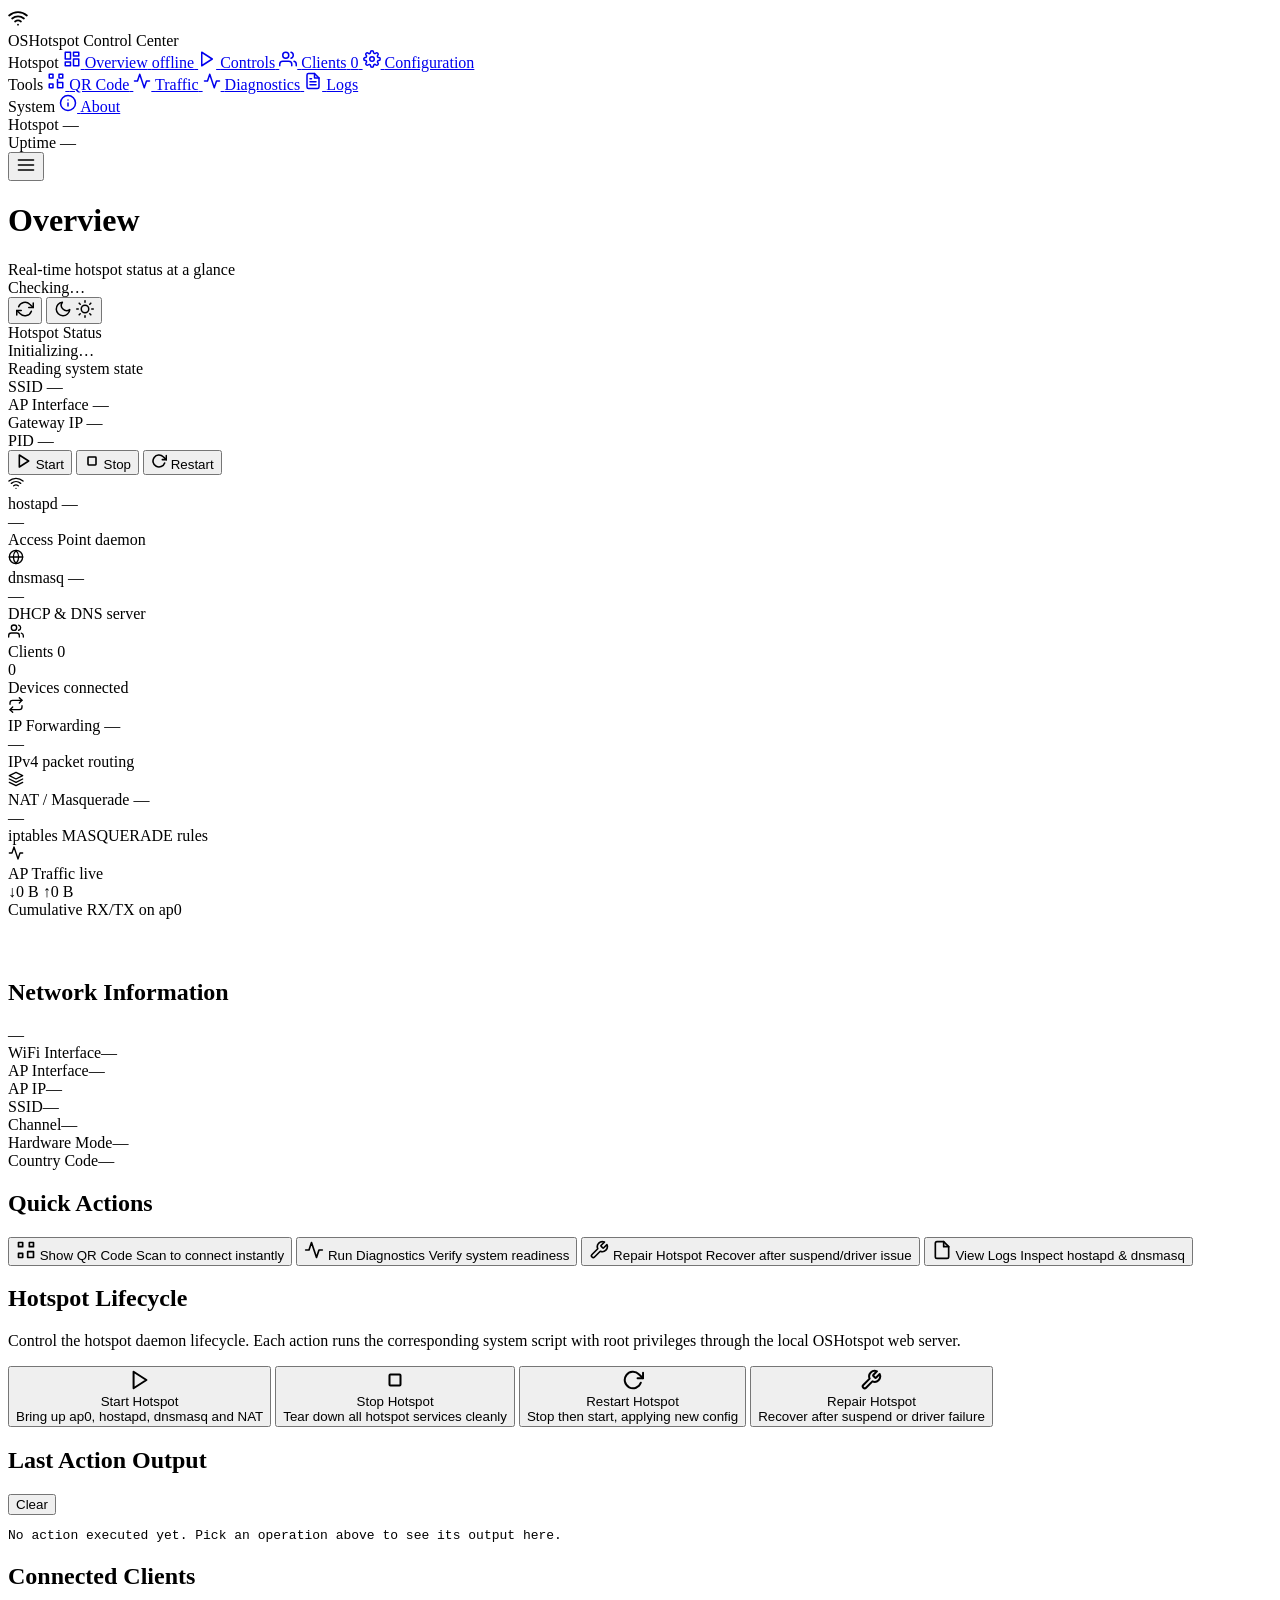
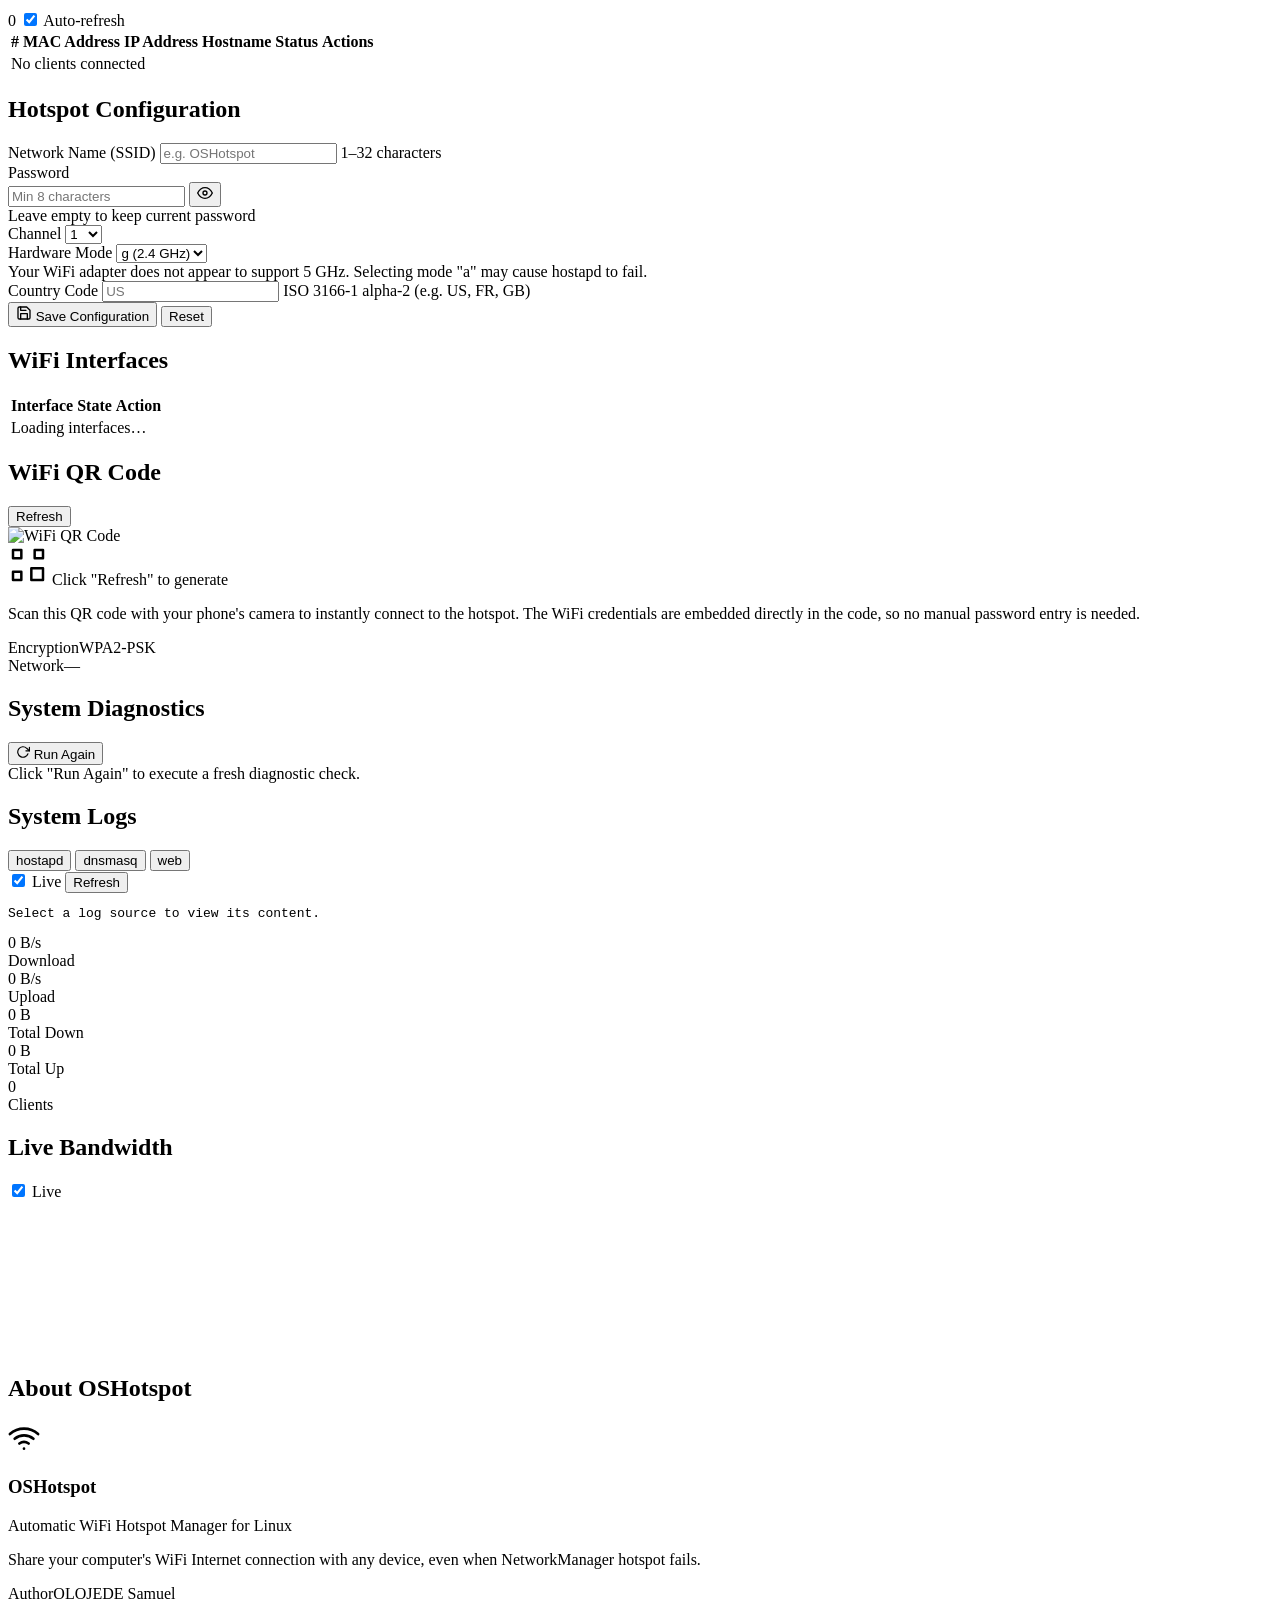
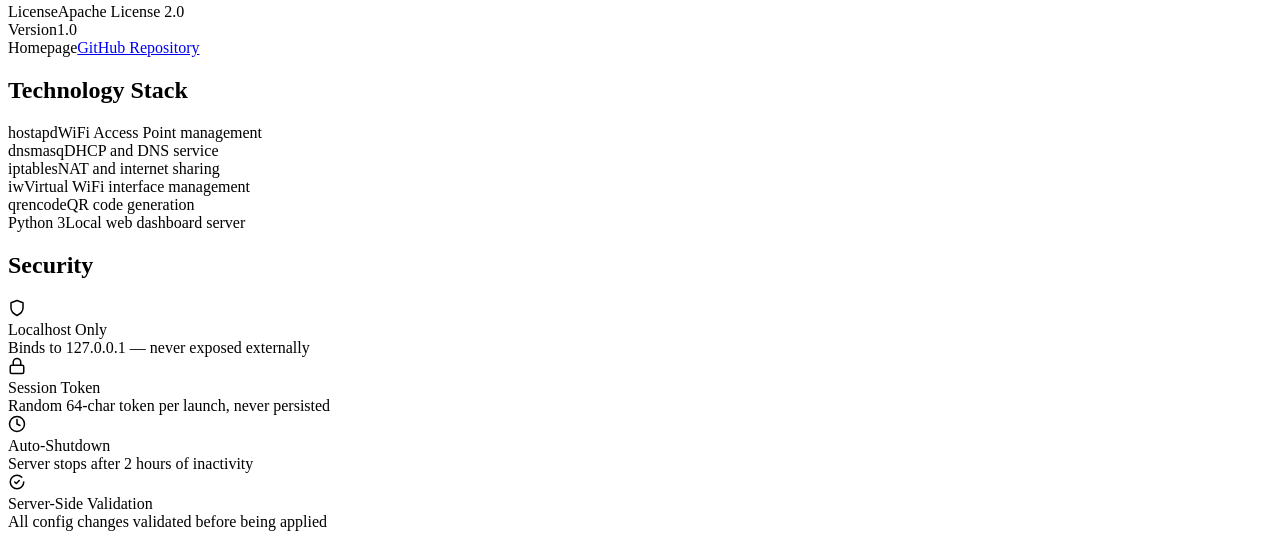
==== commit 251f842c: "feat: increase dashboard inactivity timeout to 2 hours and fix watchdog - Change INACTIVITY_TIMEOUT " ====
--- a/web/static/index.html
+++ b/web/static/index.html
@@ -708,7 +708,7 @@
                                     <span class="security-icon"><svg viewBox="0 0 24 24" width="18" height="18" fill="none" stroke="currentColor" stroke-width="2" stroke-linecap="round" stroke-linejoin="round"><circle cx="12" cy="12" r="10"/><polyline points="12 6 12 12 16 14"/></svg></span>
                                     <div>
                                         <div class="security-title">Auto-Shutdown</div>
-                                        <div class="security-sub">Server stops after 30 minutes of inactivity</div>
+                                        <div class="security-sub">Server stops after 2 hours of inactivity</div>
                                     </div>
                                 </div>
                                 <div class="security-item">
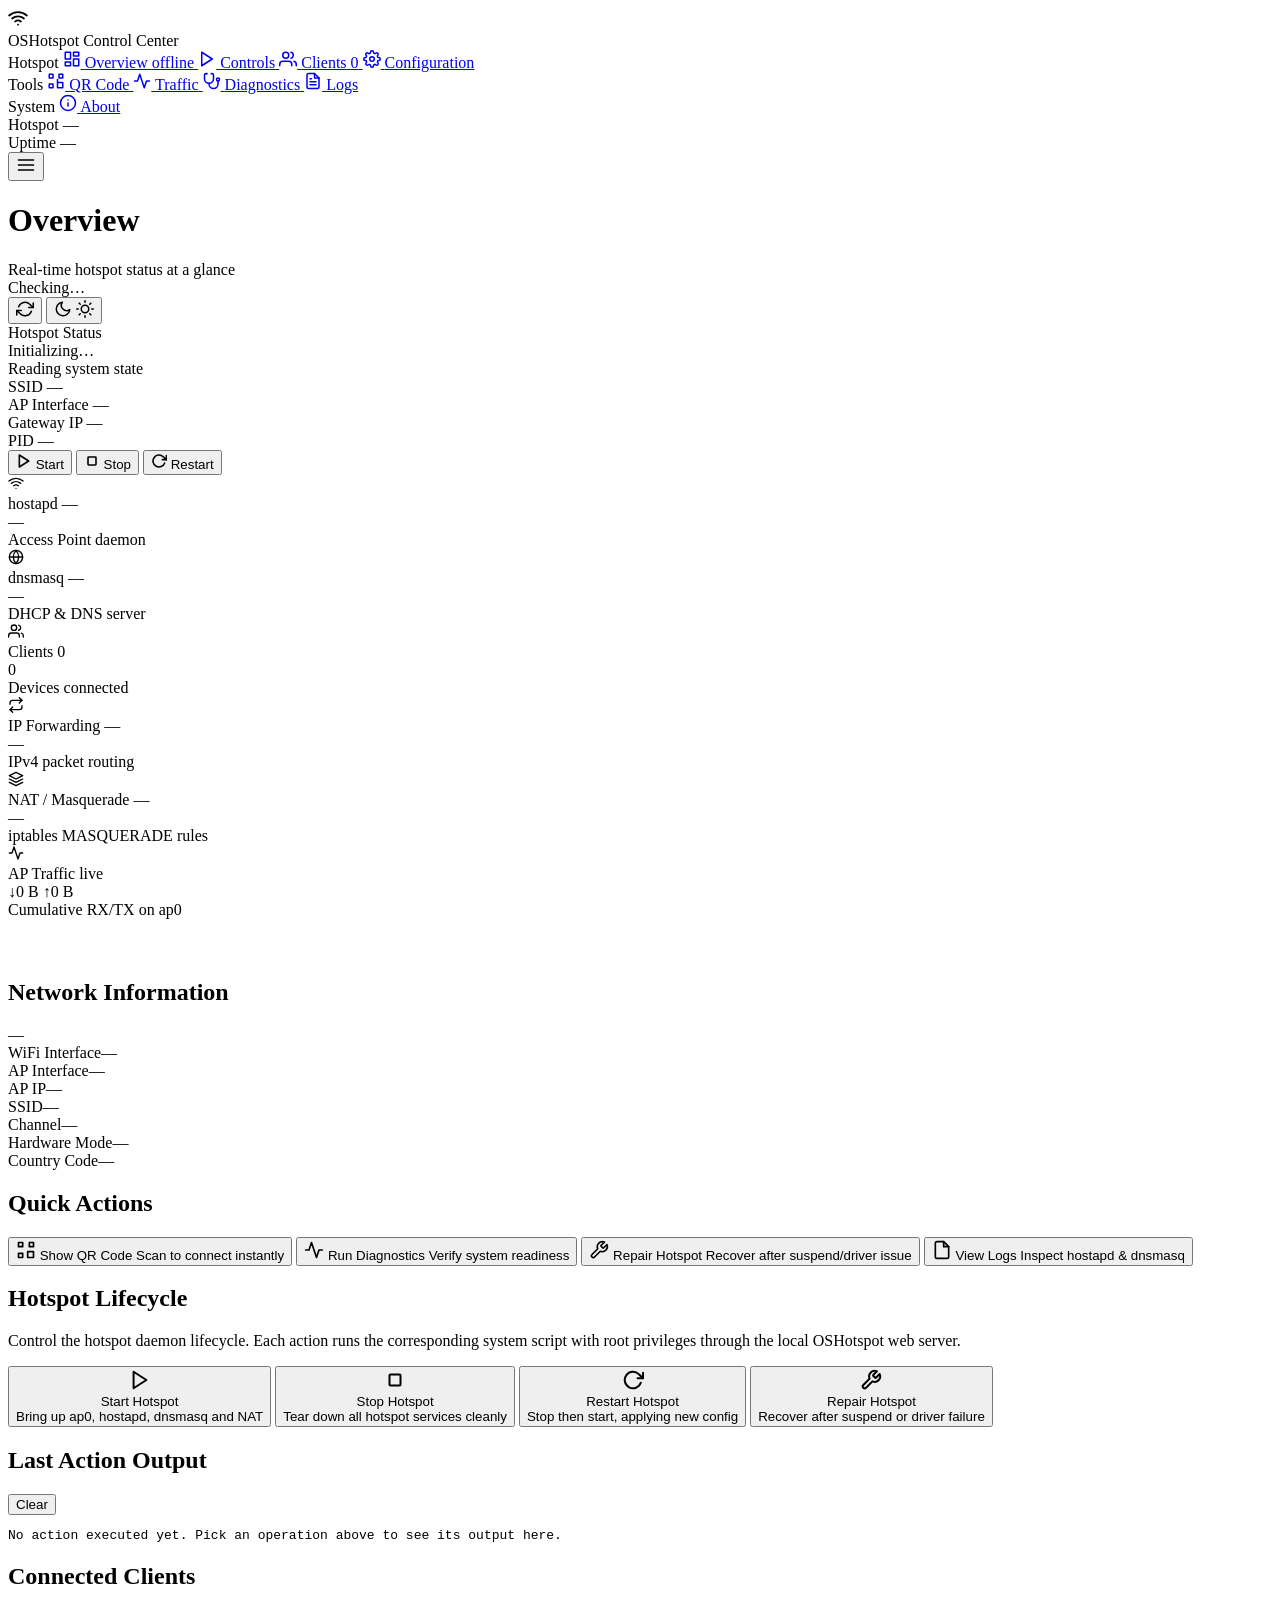
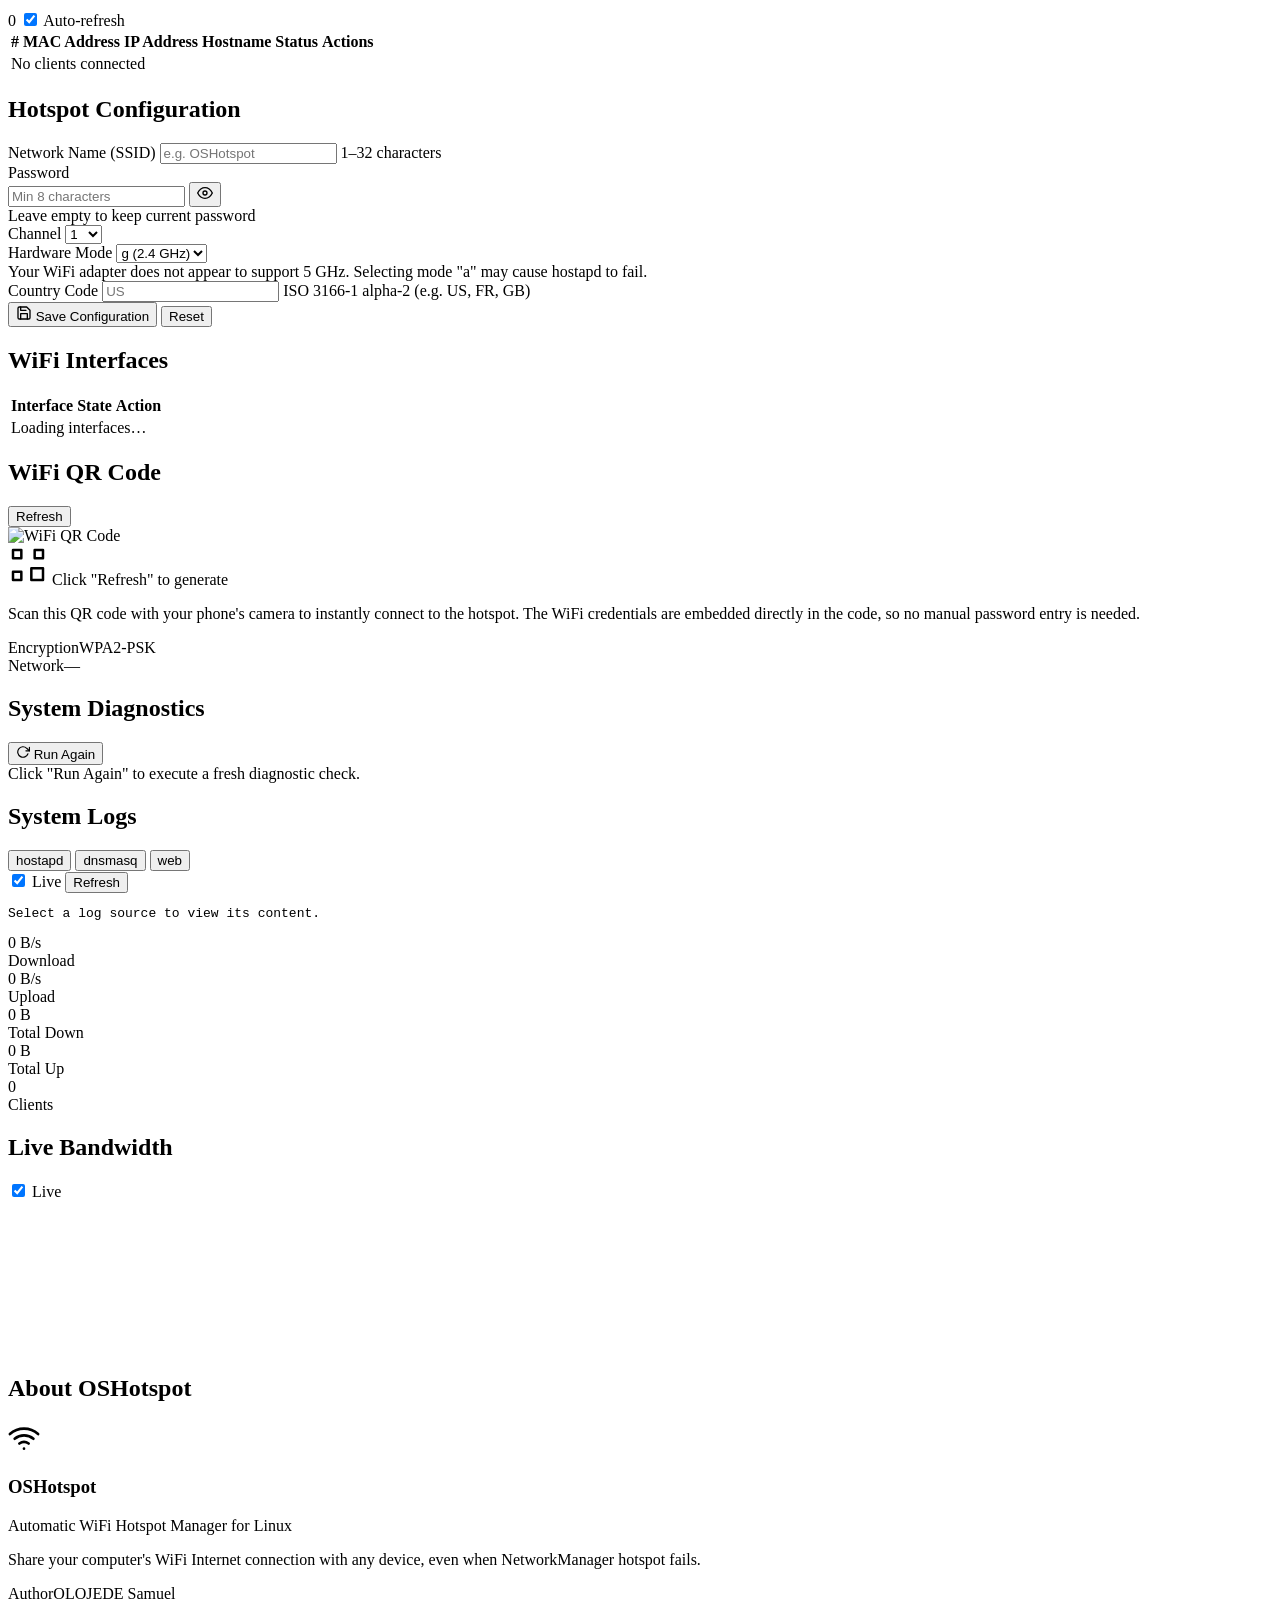
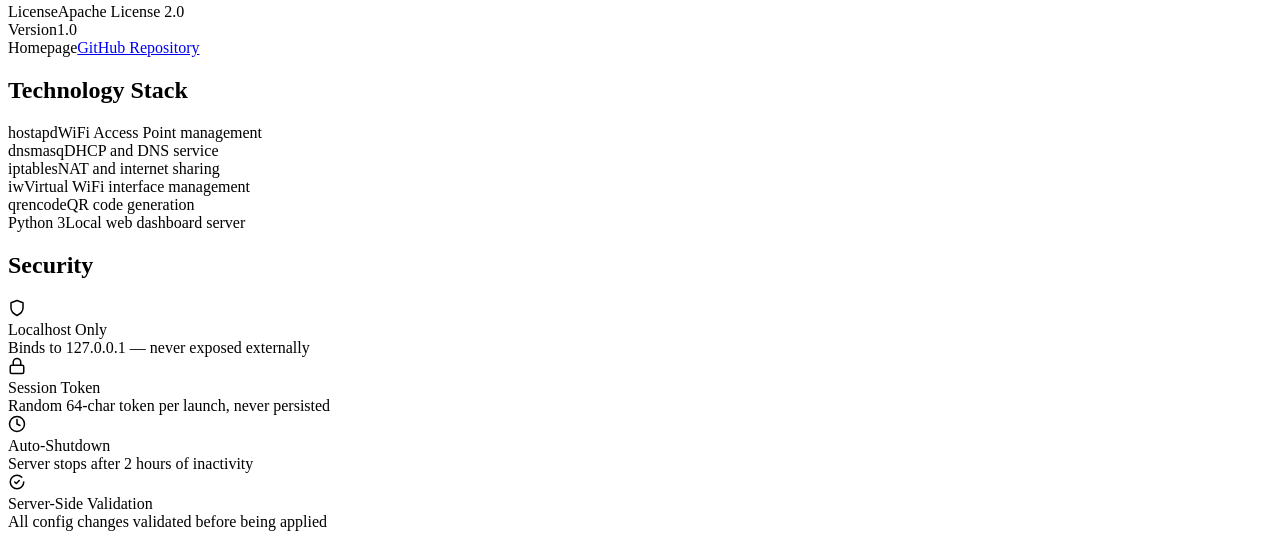
==== commit b8cb2240: "fix: use stethoscope icon for Diagnostics in sidebar" ====
--- a/web/static/index.html
+++ b/web/static/index.html
@@ -80,7 +80,7 @@
                     </a>
                     <a href="#" class="nav-item" data-section="diagnostics" onclick="navigate('diagnostics'); return false;">
                         <span class="nav-icon">
-                            <svg viewBox="0 0 24 24" width="18" height="18" fill="none" stroke="currentColor" stroke-width="2" stroke-linecap="round" stroke-linejoin="round"><path d="M22 12h-4l-3 9L9 3l-3 9H2"/></svg>
+                            <svg viewBox="0 0 24 24" width="18" height="18" fill="none" stroke="currentColor" stroke-width="2" stroke-linecap="round" stroke-linejoin="round"><path d="M4.8 2.3A.3.3 0 1 0 5 2H4a2 2 0 0 0-2 2v5a6 6 0 0 0 6 6v0a6 6 0 0 0 6-6V4a2 2 0 0 0-2-2h-1a.2.2 0 1 0 .3.3"/><path d="M8 15v1a6 6 0 0 0 6 6v0a6 6 0 0 0 6-6v-4"/><circle cx="20" cy="10" r="2"/></svg>
                         </span>
                         <span class="nav-label">Diagnostics</span>
                     </a>
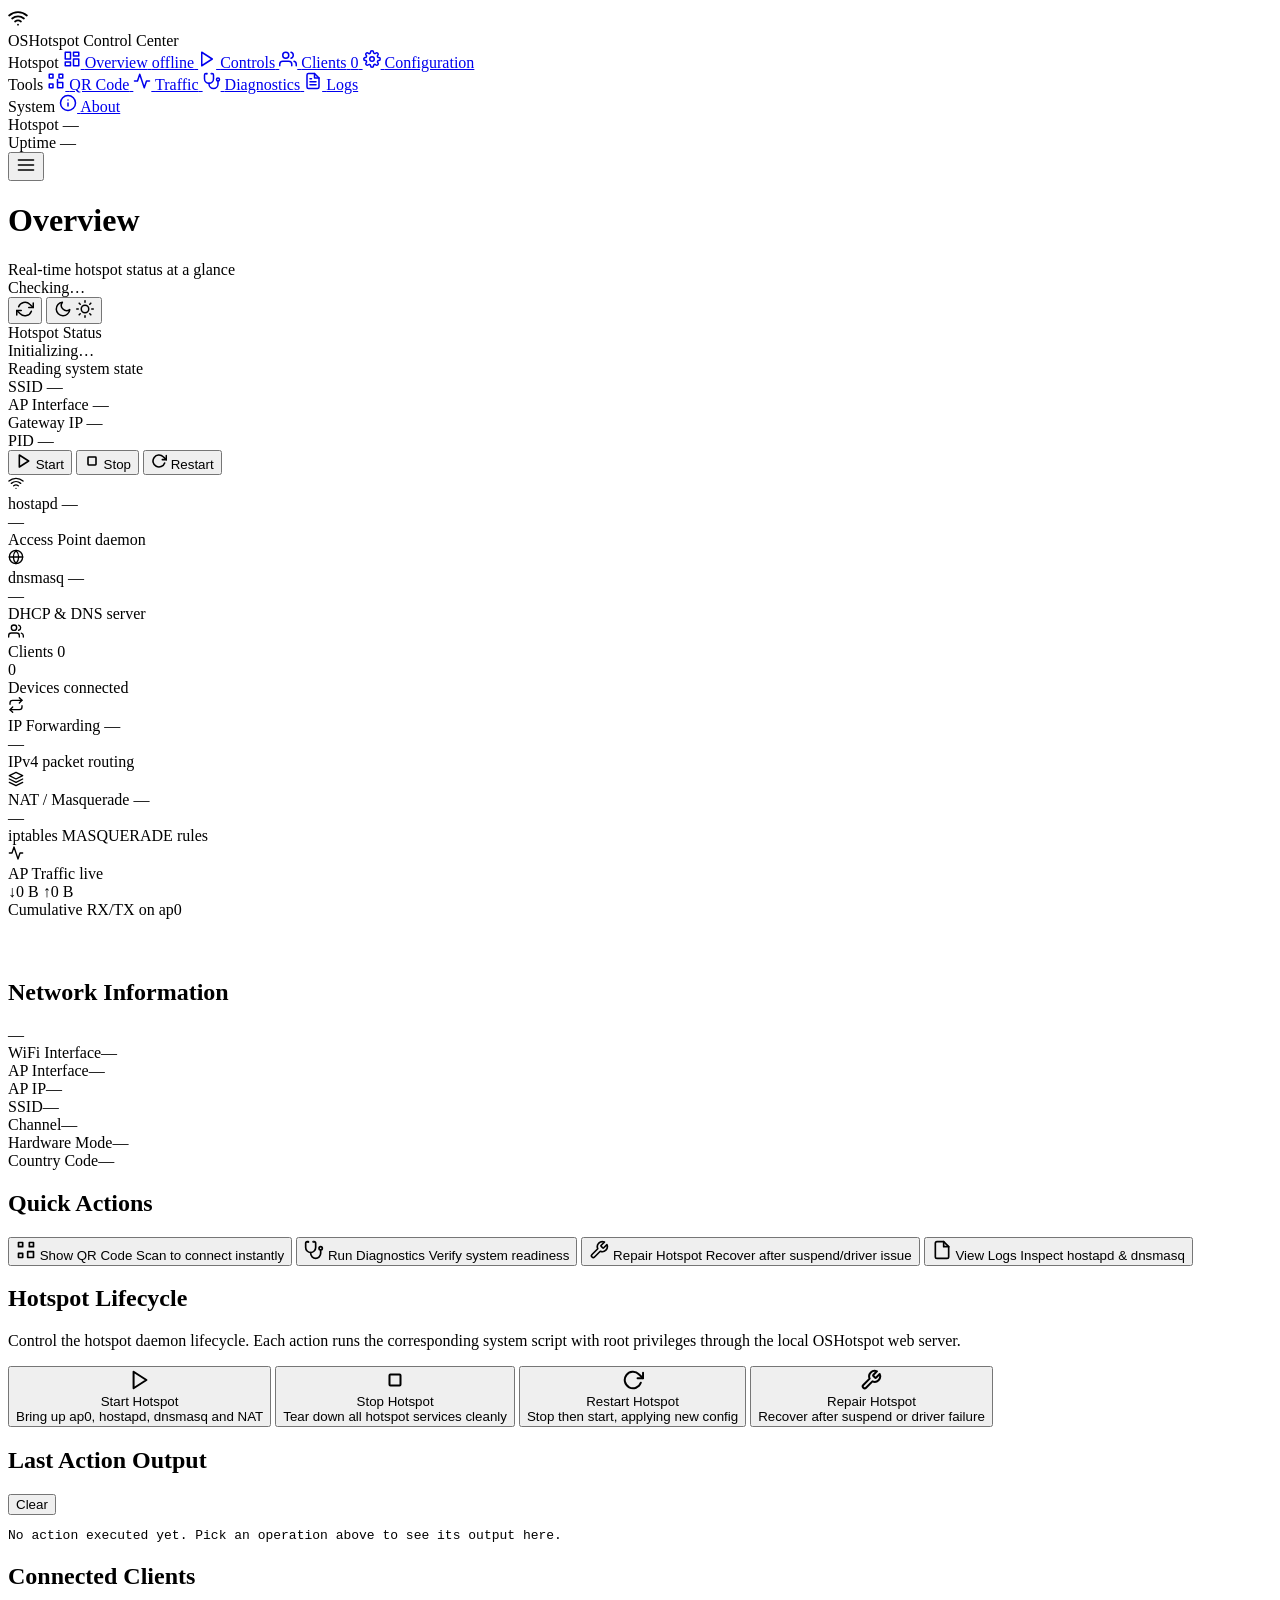
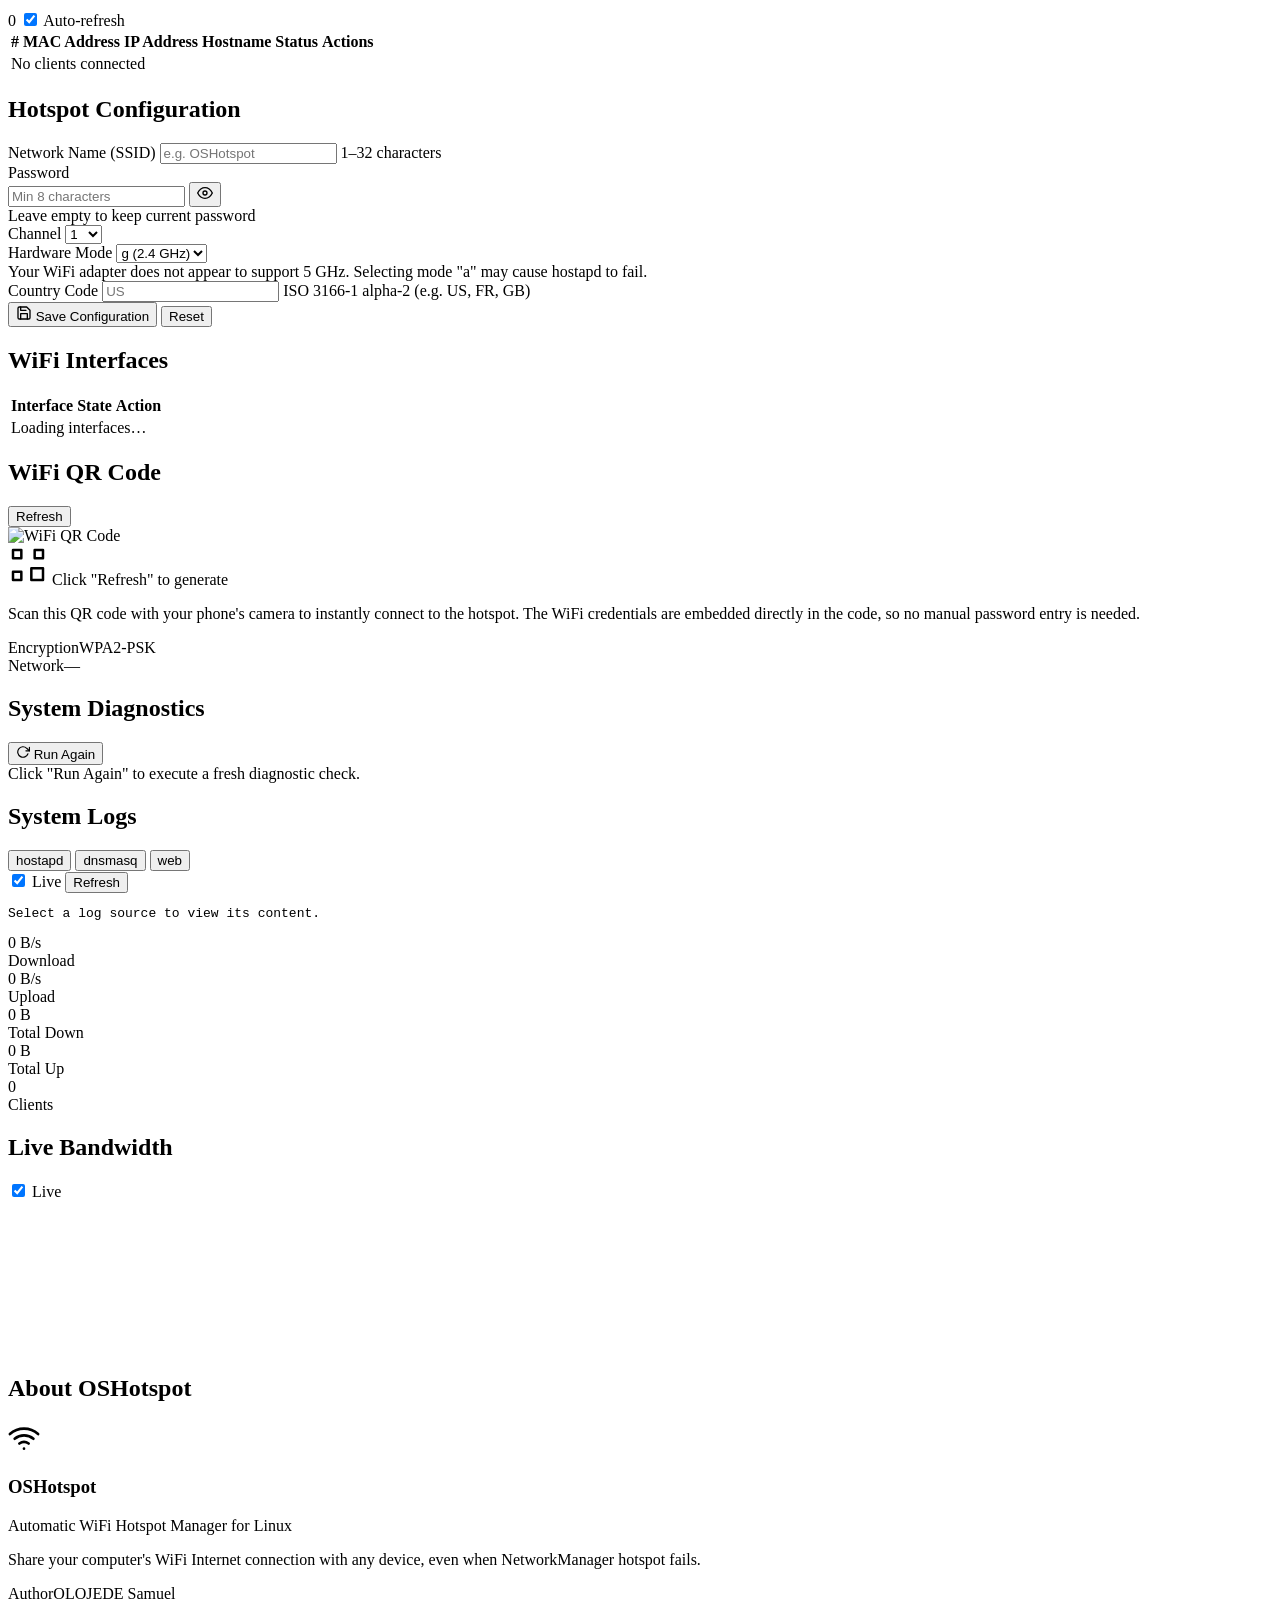
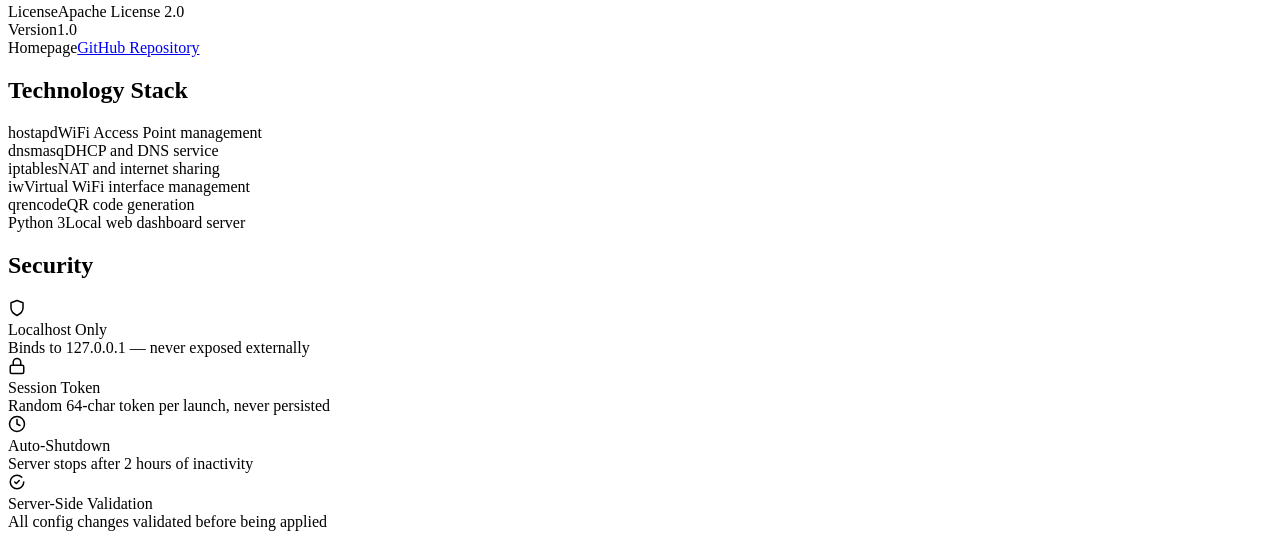
==== commit 2aeb6074: "fix: use stethoscope icon for Run Diagnostics in Quick Actions" ====
--- a/web/static/index.html
+++ b/web/static/index.html
@@ -312,7 +312,7 @@
                                     </button>
                                     <button class="quick-action" onclick="navigate('diagnostics')">
                                         <span class="qa-icon">
-                                            <svg viewBox="0 0 24 24" width="20" height="20" fill="none" stroke="currentColor" stroke-width="2" stroke-linecap="round" stroke-linejoin="round"><path d="M22 12h-4l-3 9L9 3l-3 9H2"/></svg>
+                                            <svg viewBox="0 0 24 24" width="20" height="20" fill="none" stroke="currentColor" stroke-width="2" stroke-linecap="round" stroke-linejoin="round"><path d="M4.8 2.3A.3.3 0 1 0 5 2H4a2 2 0 0 0-2 2v5a6 6 0 0 0 6 6v0a6 6 0 0 0 6-6V4a2 2 0 0 0-2-2h-1a.2.2 0 1 0 .3.3"/><path d="M8 15v1a6 6 0 0 0 6 6v0a6 6 0 0 0 6-6v-4"/><circle cx="20" cy="10" r="2"/></svg>
                                         </span>
                                         <span class="qa-text">
                                             <span class="qa-title">Run Diagnostics</span>
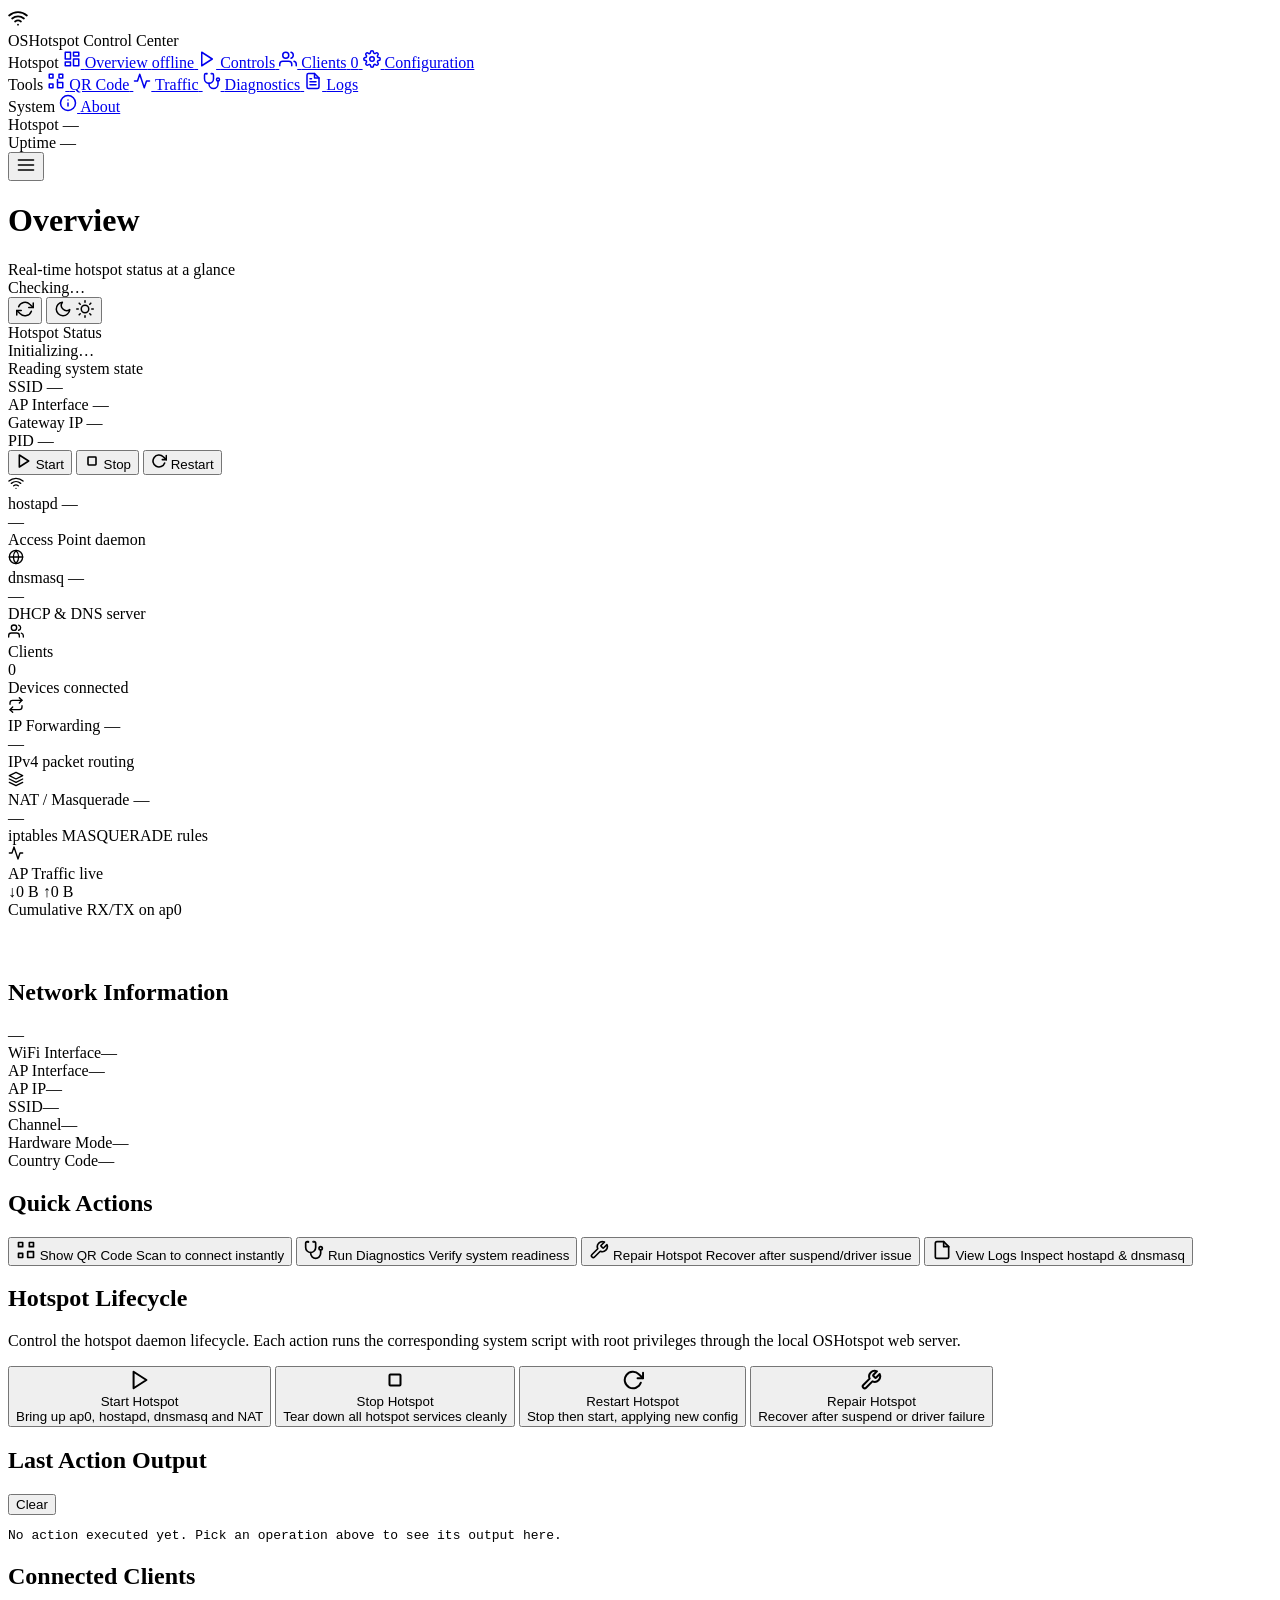
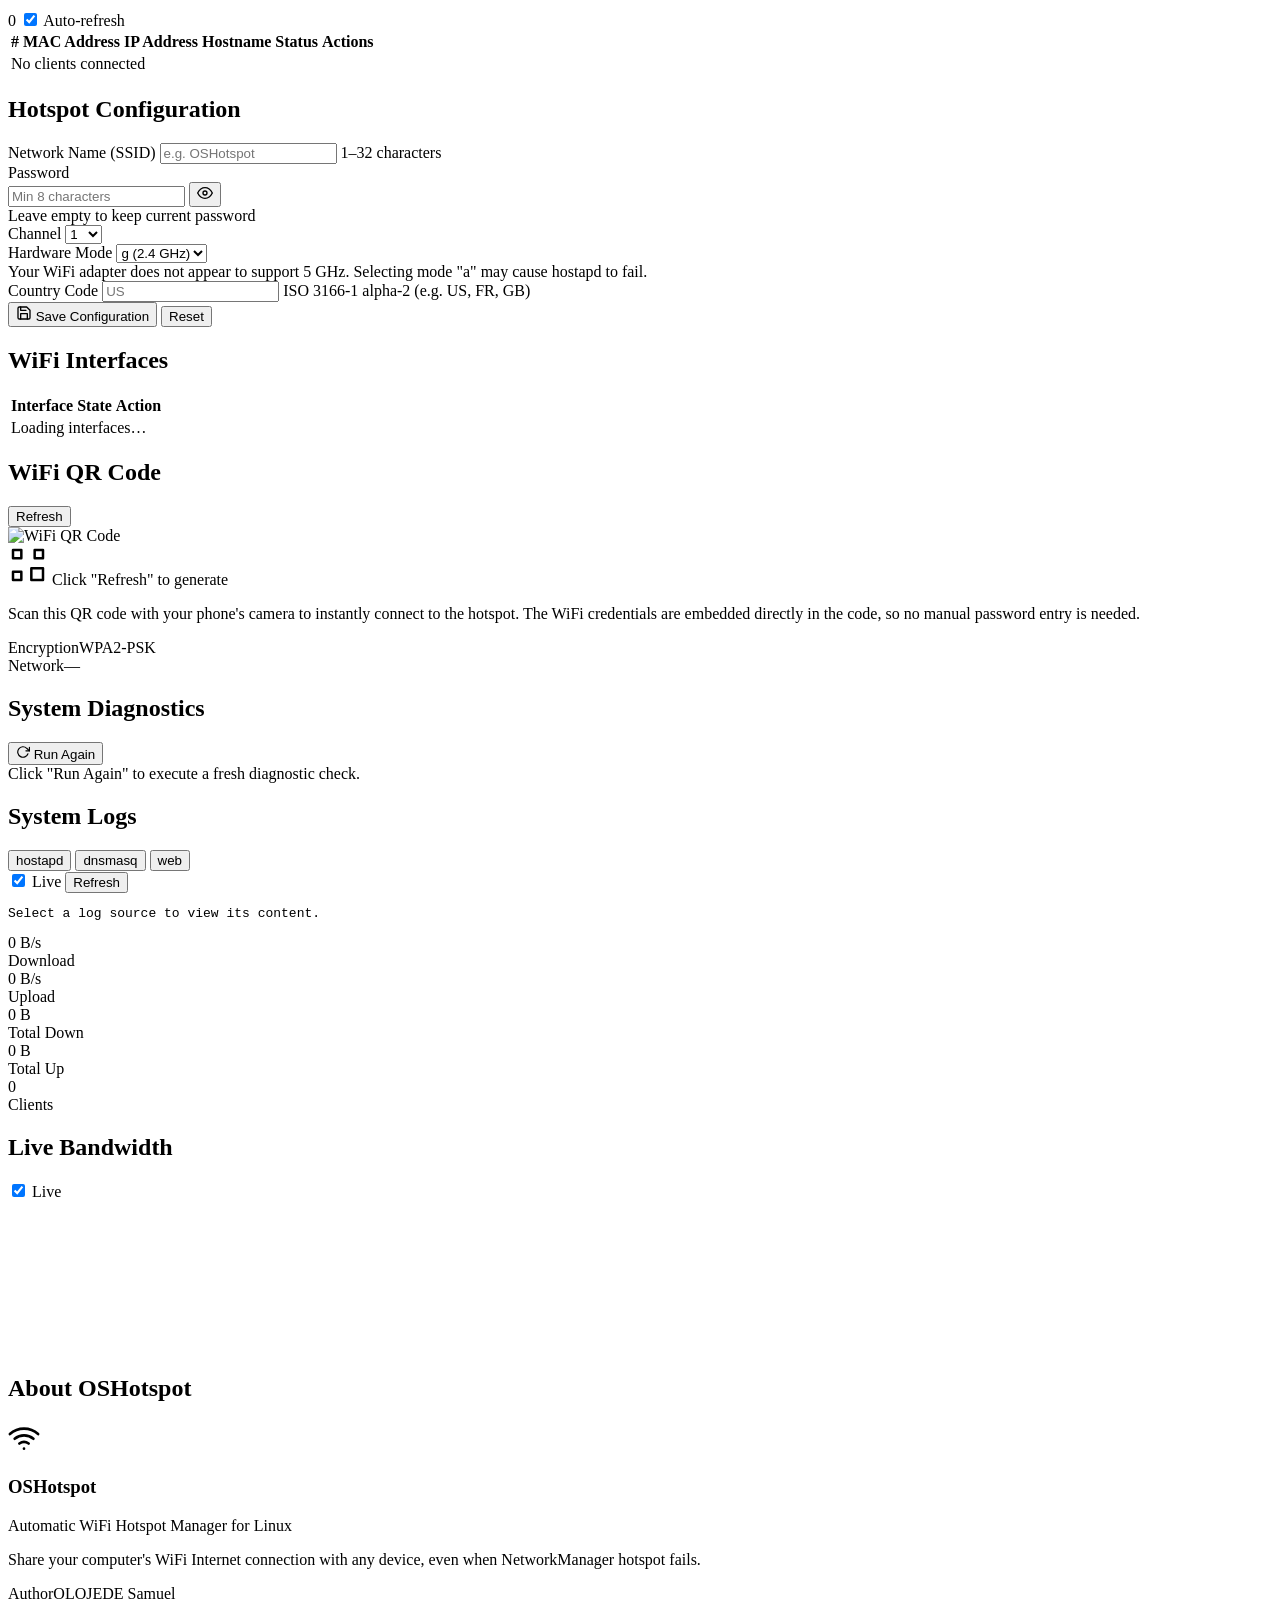
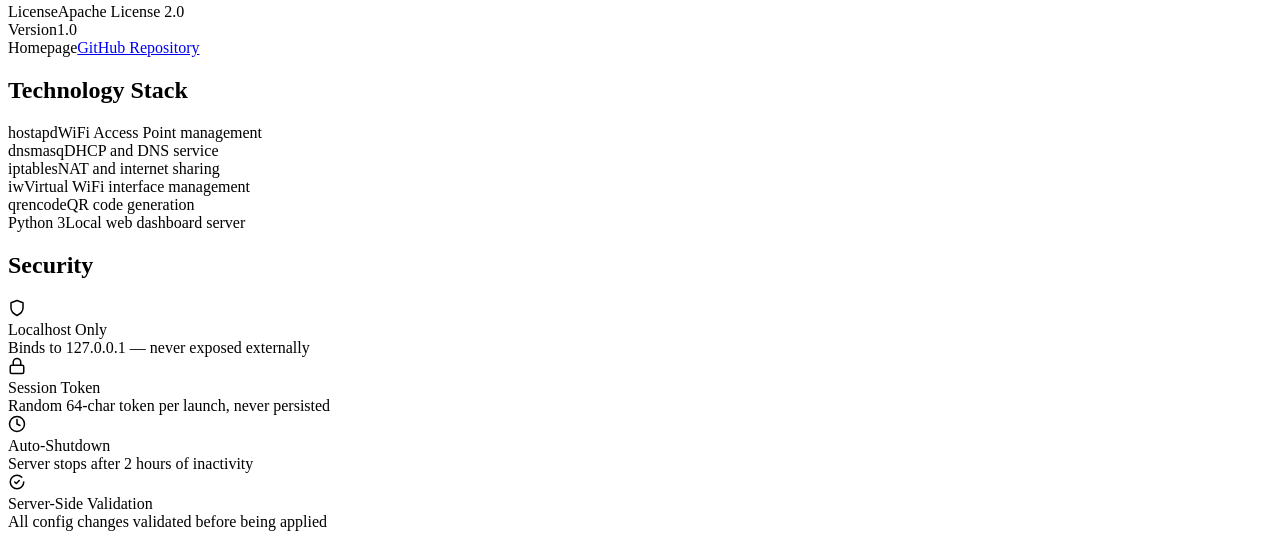
==== commit 22ea54d7: "fix: remove redundant pillClients from stat card" ====
--- a/web/static/index.html
+++ b/web/static/index.html
@@ -229,7 +229,6 @@
                                     <svg viewBox="0 0 24 24" width="16" height="16" fill="none" stroke="currentColor" stroke-width="2" stroke-linecap="round" stroke-linejoin="round"><path d="M17 21v-2a4 4 0 0 0-4-4H5a4 4 0 0 0-4 4v2"/><circle cx="9" cy="7" r="4"/><path d="M23 21v-2a4 4 0 0 0-3-3.87"/><path d="M16 3.13a4 4 0 0 1 0 7.75"/></svg>
                                 </div>
                                 <span class="stat-name">Clients</span>
-                                <span class="stat-pill" id="pillClients">0</span>
                             </div>
                             <div class="stat-value" id="valClients">0</div>
                             <div class="stat-meta">Devices connected</div>
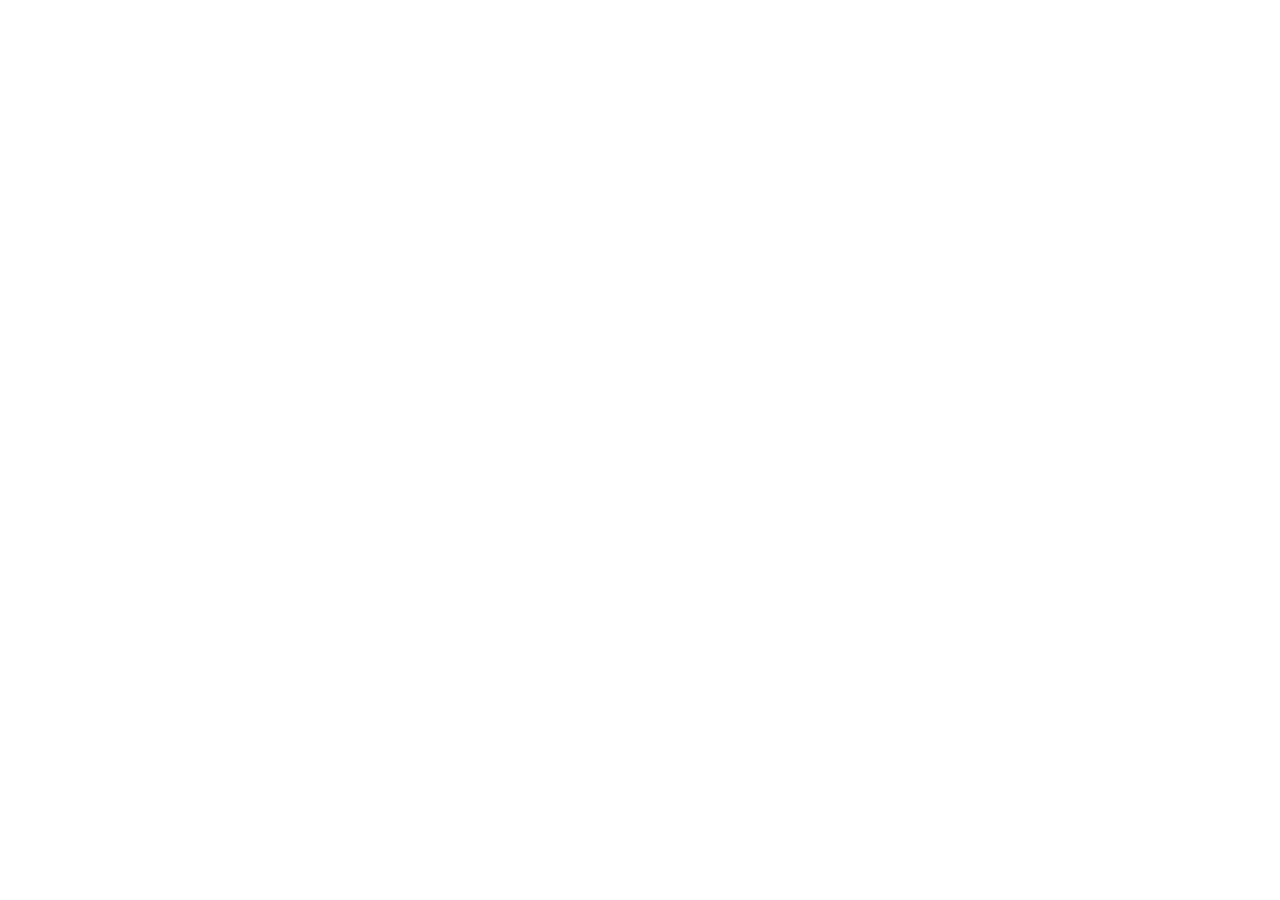
==== commit 627638bf: "sync: big OSHotspot update after 2 months of quiet work This sync brings the full OSHotspot stack to" ====
--- a/web/static/index.html
+++ b/web/static/index.html
@@ -6,18 +6,19 @@
     <meta name="color-scheme" content="dark light">
     <meta name="description" content="OSHotspot — Premium WiFi Hotspot Manager Dashboard for Linux">
     <title>OSHotspot · Dashboard</title>
-    <link rel="icon" type="image/svg+xml" href="data:image/svg+xml,%3Csvg xmlns='http://www.w3.org/2000/svg' viewBox='0 0 24 24' fill='none' stroke='%23fff' stroke-width='2' stroke-linecap='round' stroke-linejoin='round'%3E%3Cpath d='M5 12.55a11 11 0 0 1 14.08 0'/%3E%3Cpath d='M1.42 9a16 16 0 0 1 21.16 0'/%3E%3Cpath d='M8.53 16.11a6 6 0 0 1 6.95 0'/%3E%3Cline x1='12' y1='20' x2='12.01' y2='20'/%3E%3C/svg%3E">
+    <link rel="icon" id="favicon" type="image/svg+xml" href="data:image/svg+xml,%3Csvg xmlns='http://www.w3.org/2000/svg' viewBox='0 0 512 512'%3E%3Cpath fill='%23FF0000' d='M118 45 C82 45 55 74 55 111 V401 C55 439 84 467 119 467 C132 467 145 463 157 456 L448 287 C480 268 480 225 448 206 L157 56 C145 49 132 45 118 45Z'/%3E%3Cpath fill='%23FFFFFF' d='M121 75 C101 75 82 91 82 113 V399 C82 422 102 438 122 438 C130 438 137 436 145 431 L421 271 C441 259 441 234 421 222 L145 82 C137 77 130 75 121 75Z'/%3E%3Cpath fill='%23000000' d='M123 103 C113 103 107 111 107 122 V390 C107 401 114 409 124 409 C128 409 132 408 136 405 L399 254 C410 248 410 239 399 233 L136 107 C132 104 128 103 123 103Z'/%3E%3Ccircle cx='225' cy='256' r='78' fill='%23FFFFFF'/%3E%3Ccircle cx='225' cy='256' r='48' fill='%23000000'/%3E%3C/svg%3E">
     <link rel="preconnect" href="https://fonts.googleapis.com">
     <link rel="preconnect" href="https://fonts.gstatic.com" crossorigin>
+    <link rel="stylesheet" href="https://fonts.googleapis.com/css2?family=Inter:wght@400;500;600;700;800&family=JetBrains+Mono:wght@400;500;600;700&display=swap">
     <link rel="stylesheet" href="/style.css">
 </head>
 <body>
 
     <!-- Top-level layout: sidebar nav + main content area -->
-    <div class="app">
+    <div class="app" id="appShell" style="display: none;">
 
         <!-- Sidebar navigation -->
-        <aside class="sidebar" id="sidebar">
+        <aside class="sidebar" id="sidebar" aria-label="Sidebar">
             <div class="sidebar-brand">
                 <div class="brand-logo" aria-hidden="true">
                     <svg viewBox="0 0 24 24" width="20" height="20" fill="none" stroke="currentColor" stroke-width="2.2" stroke-linecap="round" stroke-linejoin="round">
@@ -31,71 +32,128 @@
                     <span class="brand-name">OSHotspot</span>
                     <span class="brand-tag">Control Center</span>
                 </div>
+                <button type="button" class="sidebar-toggle" onclick="toggleSidebarCollapse()" title="Collapse sidebar" aria-label="Collapse sidebar" id="sidebarToggle">
+                    <svg class="toggle-chevron" viewBox="0 0 24 24" width="14" height="14" fill="none" stroke="currentColor" stroke-width="2" stroke-linecap="round" stroke-linejoin="round" aria-hidden="true"><polyline points="15 18 9 12 15 6"/></svg>
+                </button>
             </div>
 
             <nav class="sidebar-nav" aria-label="Main navigation">
-                <div class="nav-section">
-                    <span class="nav-section-title">Hotspot</span>
-                    <a href="#" class="nav-item active" data-section="overview" onclick="navigate('overview'); return false;">
-                        <span class="nav-icon">
+                <div class="nav-section" role="group" aria-labelledby="navTitleHotspot">
+                    <span class="nav-section-title" id="navTitleHotspot">Hotspot</span>
+                    <a href="#" class="nav-item active" data-section="overview" title="Overview" onclick="navigate('overview'); return false;">
+                        <span class="nav-icon" aria-hidden="true">
                             <svg viewBox="0 0 24 24" width="18" height="18" fill="none" stroke="currentColor" stroke-width="2" stroke-linecap="round" stroke-linejoin="round"><rect x="3" y="3" width="7" height="9"/><rect x="14" y="3" width="7" height="5"/><rect x="14" y="12" width="7" height="9"/><rect x="3" y="16" width="7" height="5"/></svg>
                         </span>
                         <span class="nav-label">Overview</span>
                         <span class="nav-pill" id="navPillStatus">offline</span>
                     </a>
-                    <a href="#" class="nav-item" data-section="controls" onclick="navigate('controls'); return false;">
-                        <span class="nav-icon">
+                    <a href="#" class="nav-item" data-section="controls" title="Controls" onclick="navigate('controls'); return false;">
+                        <span class="nav-icon" aria-hidden="true">
                             <svg viewBox="0 0 24 24" width="18" height="18" fill="none" stroke="currentColor" stroke-width="2" stroke-linecap="round" stroke-linejoin="round"><polygon points="5 3 19 12 5 21 5 3"/></svg>
                         </span>
                         <span class="nav-label">Controls</span>
                     </a>
-                    <a href="#" class="nav-item" data-section="clients" onclick="navigate('clients'); return false;">
-                        <span class="nav-icon">
+                    <a href="#" class="nav-item" data-section="clients" title="Clients" onclick="navigate('clients'); return false;">
+                        <span class="nav-icon" aria-hidden="true">
                             <svg viewBox="0 0 24 24" width="18" height="18" fill="none" stroke="currentColor" stroke-width="2" stroke-linecap="round" stroke-linejoin="round"><path d="M17 21v-2a4 4 0 0 0-4-4H5a4 4 0 0 0-4 4v2"/><circle cx="9" cy="7" r="4"/><path d="M23 21v-2a4 4 0 0 0-3-3.87"/><path d="M16 3.13a4 4 0 0 1 0 7.75"/></svg>
                         </span>
                         <span class="nav-label">Clients</span>
                         <span class="nav-pill" id="navPillClients">0</span>
                     </a>
-                    <a href="#" class="nav-item" data-section="config" onclick="navigate('config'); return false;">
-                        <span class="nav-icon">
+                    <a href="#" class="nav-item" data-section="config" title="Configuration" onclick="navigate('config'); return false;">
+                        <span class="nav-icon" aria-hidden="true">
                             <svg viewBox="0 0 24 24" width="18" height="18" fill="none" stroke="currentColor" stroke-width="2" stroke-linecap="round" stroke-linejoin="round"><circle cx="12" cy="12" r="3"/><path d="M19.4 15a1.65 1.65 0 0 0 .33 1.82l.06.06a2 2 0 0 1 0 2.83 2 2 0 0 1-2.83 0l-.06-.06a1.65 1.65 0 0 0-1.82-.33 1.65 1.65 0 0 0-1 1.51V21a2 2 0 0 1-2 2 2 2 0 0 1-2-2v-.09A1.65 1.65 0 0 0 9 19.4a1.65 1.65 0 0 0-1.82.33l-.06.06a2 2 0 0 1-2.83 0 2 2 0 0 1 0-2.83l.06-.06a1.65 1.65 0 0 0 .33-1.82 1.65 1.65 0 0 0-1.51-1H3a2 2 0 0 1-2-2 2 2 0 0 1 2-2h.09A1.65 1.65 0 0 0 4.6 9a1.65 1.65 0 0 0-.33-1.82l-.06-.06a2 2 0 0 1 0-2.83 2 2 0 0 1 2.83 0l.06.06a1.65 1.65 0 0 0 1.82.33H9a1.65 1.65 0 0 0 1-1.51V3a2 2 0 0 1 2-2 2 2 0 0 1 2 2v.09a1.65 1.65 0 0 0 1 1.51 1.65 1.65 0 0 0 1.82-.33l.06-.06a2 2 0 0 1 2.83 0 2 2 0 0 1 0 2.83l-.06.06a1.65 1.65 0 0 0-.33 1.82V9a1.65 1.65 0 0 0 1.51 1H21a2 2 0 0 1 2 2 2 2 0 0 1-2 2h-.09a1.65 1.65 0 0 0-1.51 1z"/></svg>
                         </span>
                         <span class="nav-label">Configuration</span>
                     </a>
                 </div>
 
-                <div class="nav-section">
-                    <span class="nav-section-title">Tools</span>
-                    <a href="#" class="nav-item" data-section="qr" onclick="navigate('qr'); return false;">
-                        <span class="nav-icon">
+                <div class="nav-section" role="group" aria-labelledby="navTitleTools">
+                    <span class="nav-section-title" id="navTitleTools">Tools</span>
+                    <a href="#" class="nav-item" data-section="qr" title="QR Code" onclick="navigate('qr'); return false;">
+                        <span class="nav-icon" aria-hidden="true">
                             <svg viewBox="0 0 24 24" width="18" height="18" fill="none" stroke="currentColor" stroke-width="2" stroke-linecap="round" stroke-linejoin="round"><rect x="3" y="3" width="5" height="5"/><rect x="16" y="3" width="5" height="5"/><rect x="3" y="16" width="5" height="5"/><path d="M14 14h7v7h-7z"/><line x1="14" y1="10" x2="14" y2="14"/></svg>
                         </span>
                         <span class="nav-label">QR Code</span>
                     </a>
-                    <a href="#" class="nav-item" data-section="traffic" onclick="navigate('traffic'); return false;">
-                        <span class="nav-icon">
+                    <a href="#" class="nav-item" data-section="traffic" title="Traffic" onclick="navigate('traffic'); return false;">
+                        <span class="nav-icon" aria-hidden="true">
                             <svg viewBox="0 0 24 24" width="18" height="18" fill="none" stroke="currentColor" stroke-width="2" stroke-linecap="round" stroke-linejoin="round"><polyline points="22 12 18 12 15 21 9 3 6 12 2 12"/></svg>
                         </span>
                         <span class="nav-label">Traffic</span>
                     </a>
-                    <a href="#" class="nav-item" data-section="diagnostics" onclick="navigate('diagnostics'); return false;">
-                        <span class="nav-icon">
+                    <a href="#" class="nav-item" data-section="activity" title="Live Activity" onclick="navigate('activity'); return false;">
+                        <span class="nav-icon" aria-hidden="true">
+                            <svg viewBox="0 0 24 24" width="18" height="18" fill="none" stroke="currentColor" stroke-width="2" stroke-linecap="round" stroke-linejoin="round"><circle cx="12" cy="12" r="10"/><polygon points="10 8 16 12 10 16 10 8"/></svg>
+                        </span>
+                        <span class="nav-label">Live Activity</span>
+                    </a>
+                    <a href="#" class="nav-item" data-section="policy" title="Domain Policy" onclick="navigate('policy'); return false;">
+                        <span class="nav-icon" aria-hidden="true">
+                            <svg viewBox="0 0 24 24" width="18" height="18" fill="none" stroke="currentColor" stroke-width="2" stroke-linecap="round" stroke-linejoin="round"><path d="M12 22s8-4 8-10V5l-8-3-8 3v7c0 6 8 10 8 10z"/></svg>
+                        </span>
+                        <span class="nav-label">Domain Policy</span>
+                    </a>
+                    <a href="#" class="nav-item" data-section="captive" title="Captive Portal" onclick="navigate('captive'); return false;">
+                        <span class="nav-icon" aria-hidden="true">
+                            <svg viewBox="0 0 24 24" width="18" height="18" fill="none" stroke="currentColor" stroke-width="2" stroke-linecap="round" stroke-linejoin="round"><path d="M13 4h3a2 2 0 0 1 2 2v14"/><path d="M2 20h3"/><path d="M13 20h9"/><path d="M10 12v.01"/><path d="M13 4.562v16.157a1 1 0 0 1-1.242.97L5 20V5.562a2 2 0 0 1 1.515-1.94l4-1A2 2 0 0 1 13 4.561Z"/></svg>
+                        </span>
+                        <span class="nav-label">Captive Portal</span>
+                    </a>
+                    <a href="#" class="nav-item" data-section="span" title="SPAN Analysis" onclick="navigate('span'); return false;">
+                        <span class="nav-icon" aria-hidden="true">
+                            <svg viewBox="0 0 24 24" width="18" height="18" fill="none" stroke="currentColor" stroke-width="2" stroke-linecap="round" stroke-linejoin="round"><circle cx="12" cy="12" r="9"/><path d="M12 12l4.5-4.5"/><path d="M12 3a9 9 0 0 1 9 9"/><circle cx="12" cy="12" r="2" fill="currentColor"/></svg>
+                        </span>
+                        <span class="nav-label">SPAN Analysis</span>
+                    </a>
+                    <a href="#" class="nav-item" data-section="diagnostics" title="Diagnostics" onclick="navigate('diagnostics'); return false;">
+                        <span class="nav-icon" aria-hidden="true">
                             <svg viewBox="0 0 24 24" width="18" height="18" fill="none" stroke="currentColor" stroke-width="2" stroke-linecap="round" stroke-linejoin="round"><path d="M4.8 2.3A.3.3 0 1 0 5 2H4a2 2 0 0 0-2 2v5a6 6 0 0 0 6 6v0a6 6 0 0 0 6-6V4a2 2 0 0 0-2-2h-1a.2.2 0 1 0 .3.3"/><path d="M8 15v1a6 6 0 0 0 6 6v0a6 6 0 0 0 6-6v-4"/><circle cx="20" cy="10" r="2"/></svg>
                         </span>
                         <span class="nav-label">Diagnostics</span>
                     </a>
-                    <a href="#" class="nav-item" data-section="logs" onclick="navigate('logs'); return false;">
-                        <span class="nav-icon">
+                    <a href="#" class="nav-item" data-section="logs" title="Logs" onclick="navigate('logs'); return false;">
+                        <span class="nav-icon" aria-hidden="true">
                             <svg viewBox="0 0 24 24" width="18" height="18" fill="none" stroke="currentColor" stroke-width="2" stroke-linecap="round" stroke-linejoin="round"><path d="M14 2H6a2 2 0 0 0-2 2v16a2 2 0 0 0 2 2h12a2 2 0 0 0 2-2V8z"/><polyline points="14 2 14 8 20 8"/><line x1="16" y1="13" x2="8" y2="13"/><line x1="16" y1="17" x2="8" y2="17"/><polyline points="10 9 9 9 8 9"/></svg>
                         </span>
                         <span class="nav-label">Logs</span>
                     </a>
-                </div>
-
-                <div class="nav-section">
-                    <span class="nav-section-title">System</span>
-                    <a href="#" class="nav-item" data-section="about" onclick="navigate('about'); return false;">
-                        <span class="nav-icon">
+                    <a href="#" class="nav-item" data-section="events" title="Events" onclick="navigate('events'); return false;">
+                        <span class="nav-icon" aria-hidden="true">
+                            <svg viewBox="0 0 24 24" width="18" height="18" fill="none" stroke="currentColor" stroke-width="2" stroke-linecap="round" stroke-linejoin="round"><path d="M6 8a6 6 0 0 1 12 0c0 7 3 9 3 9H3s3-2 3-9"/><path d="M10.3 21a1.94 1.94 0 0 0 3.4 0"/></svg>
+                        </span>
+                        <span class="nav-label">Events</span>
+                    </a>
+                </div>
+
+                <div class="nav-section" role="group" aria-labelledby="navTitleSystem">
+                    <span class="nav-section-title" id="navTitleSystem">System</span>
+                    <a href="#" class="nav-item" data-section="users" id="navUsers" title="User Management" style="display:none;" onclick="navigate('users'); return false;">
+                        <span class="nav-icon" aria-hidden="true">
+                            <svg viewBox="0 0 24 24" width="18" height="18" fill="none" stroke="currentColor" stroke-width="2" stroke-linecap="round" stroke-linejoin="round"><path d="M17 21v-2a4 4 0 0 0-4-4H5a4 4 0 0 0-4 4v2"/><circle cx="9" cy="7" r="4"/><path d="M23 21v-2a4 4 0 0 0-3-3.87"/><path d="M16 3.13a4 4 0 0 1 0 7.75"/></svg>
+                        </span>
+                        <span class="nav-label">User Management</span>
+                    </a>
+                    <a href="#" class="nav-item" data-section="audit" id="navAudit" title="Audit Log" style="display:none;" onclick="navigate('audit'); return false;">
+                        <span class="nav-icon" aria-hidden="true">
+                            <svg viewBox="0 0 24 24" width="18" height="18" fill="none" stroke="currentColor" stroke-width="2" stroke-linecap="round" stroke-linejoin="round"><path d="M12 22s8-4 8-10V5l-8-3-8 3v7c0 6 8 10 8 10z"/><path d="M9 12l2 2 4-4"/></svg>
+                        </span>
+                        <span class="nav-label">Audit Log</span>
+                    </a>
+                    <a href="#" class="nav-item" data-section="mail" title="Email Alerts" onclick="navigate('mail'); return false;">
+                        <span class="nav-icon" aria-hidden="true">
+                            <svg viewBox="0 0 24 24" width="18" height="18" fill="none" stroke="currentColor" stroke-width="2" stroke-linecap="round" stroke-linejoin="round"><path d="M4 4h16c1.1 0 2 .9 2 2v12c0 1.1-.9 2-2 2H4c-1.1 0-2-.9-2-2V6c0-1.1.9-2 2-2z"/><polyline points="22,6 12,13 2,6"/></svg>
+                        </span>
+                        <span class="nav-label">Email Alerts</span>
+                    </a>
+                    <a href="#" class="nav-item" data-section="vpn" title="VPN" onclick="navigate('vpn'); return false;">
+                        <span class="nav-icon" aria-hidden="true">
+                            <svg viewBox="0 0 24 24" width="18" height="18" fill="none" stroke="currentColor" stroke-width="2" stroke-linecap="round" stroke-linejoin="round"><rect x="3" y="11" width="18" height="11" rx="2" ry="2"/><path d="M7 11V7a5 5 0 0 1 10 0v4"/></svg>
+                        </span>
+                        <span class="nav-label">VPN</span>
+                    </a>
+                    <a href="#" class="nav-item" data-section="about" title="About" onclick="navigate('about'); return false;">
+                        <span class="nav-icon" aria-hidden="true">
                             <svg viewBox="0 0 24 24" width="18" height="18" fill="none" stroke="currentColor" stroke-width="2" stroke-linecap="round" stroke-linejoin="round"><circle cx="12" cy="12" r="10"/><line x1="12" y1="16" x2="12" y2="12"/><line x1="12" y1="8" x2="12.01" y2="8"/></svg>
                         </span>
                         <span class="nav-label">About</span>
@@ -103,18 +161,6 @@
                 </div>
             </nav>
 
-            <div class="sidebar-footer">
-                <div class="health-mini">
-                    <div class="health-mini-row">
-                        <span class="health-mini-label">Hotspot</span>
-                        <span class="health-mini-value" id="sidebarHotspotState">—</span>
-                    </div>
-                    <div class="health-mini-row">
-                        <span class="health-mini-label">Uptime</span>
-                        <span class="health-mini-value mono" id="sidebarUptime">—</span>
-                    </div>
-                </div>
-            </div>
         </aside>
 
         <!-- Main content area -->
@@ -123,606 +169,32 @@
             <!-- Topbar -->
             <header class="topbar">
                 <div class="topbar-left">
-                    <button class="icon-btn only-mobile" id="menuToggle" onclick="toggleSidebar()" aria-label="Toggle menu">
-                        <svg viewBox="0 0 24 24" width="20" height="20" fill="none" stroke="currentColor" stroke-width="2" stroke-linecap="round" stroke-linejoin="round"><line x1="3" y1="12" x2="21" y2="12"/><line x1="3" y1="6" x2="21" y2="6"/><line x1="3" y1="18" x2="21" y2="18"/></svg>
+                    <button type="button" class="icon-btn only-mobile" id="menuToggle" onclick="toggleSidebar()" aria-label="Toggle menu">
+                        <svg viewBox="0 0 24 24" width="20" height="20" fill="none" stroke="currentColor" stroke-width="2" stroke-linecap="round" stroke-linejoin="round" aria-hidden="true"><line x1="3" y1="12" x2="21" y2="12"/><line x1="3" y1="6" x2="21" y2="6"/><line x1="3" y1="18" x2="21" y2="18"/></svg>
                     </button>
                     <div class="page-title">
                         <h1 id="pageTitle">Overview</h1>
-                        <span id="pageSubtitle" class="page-subtitle">Real-time hotspot status at a glance</span>
+                        <span id="pageSubtitle" class="page-subtitle">Real-time status at a glance</span>
                     </div>
                 </div>
                 <div class="topbar-right">
-                    <div class="topbar-status" id="topbarStatus">
-                        <span class="status-dot" id="topbarStatusDot"></span>
+                    <div class="topbar-status" id="topbarStatus" role="status">
+                        <span class="status-dot" id="topbarStatusDot" aria-hidden="true"></span>
                         <span id="topbarStatusText">Checking…</span>
+                        <span class="topbar-uptime mono" id="topbarUptime"></span>
                     </div>
-                    <button class="icon-btn" onclick="refreshAll()" aria-label="Refresh" title="Refresh now">
-                        <svg viewBox="0 0 24 24" width="18" height="18" fill="none" stroke="currentColor" stroke-width="2" stroke-linecap="round" stroke-linejoin="round"><polyline points="23 4 23 10 17 10"/><polyline points="1 20 1 14 7 14"/><path d="M3.51 9a9 9 0 0 1 14.85-3.36L23 10M1 14l4.64 4.36A9 9 0 0 0 20.49 15"/></svg>
+                    <span class="topbar-divider" aria-hidden="true"></span>
+                    <button type="button" class="icon-btn icon-btn-sm" onclick="refreshAll()" aria-label="Refresh" title="Refresh now">
+                        <svg viewBox="0 0 24 24" width="14" height="14" fill="none" stroke="currentColor" stroke-width="2" stroke-linecap="round" stroke-linejoin="round" aria-hidden="true"><polyline points="23 4 23 10 17 10"/><polyline points="1 20 1 14 7 14"/><path d="M3.51 9a9 9 0 0 1 14.85-3.36L23 10M1 14l4.64 4.36A9 9 0 0 0 20.49 15"/></svg>
                     </button>
-                    <button class="icon-btn" id="themeToggle" onclick="toggleTheme()" aria-label="Switch theme" title="Switch theme">
-                        <svg class="icon-moon" viewBox="0 0 24 24" width="18" height="18" fill="none" stroke="currentColor" stroke-width="2" stroke-linecap="round" stroke-linejoin="round"><path d="M21 12.79A9 9 0 1 1 11.21 3 7 7 0 0 0 21 12.79z"/></svg>
-                        <svg class="icon-sun" viewBox="0 0 24 24" width="18" height="18" fill="none" stroke="currentColor" stroke-width="2" stroke-linecap="round" stroke-linejoin="round"><circle cx="12" cy="12" r="5"/><line x1="12" y1="1" x2="12" y2="3"/><line x1="12" y1="21" x2="12" y2="23"/><line x1="4.22" y1="4.22" x2="5.64" y2="5.64"/><line x1="18.36" y1="18.36" x2="19.78" y2="19.78"/><line x1="1" y1="12" x2="3" y2="12"/><line x1="21" y1="12" x2="23" y2="12"/><line x1="4.22" y1="19.78" x2="5.64" y2="18.36"/><line x1="18.36" y1="5.64" x2="19.78" y2="4.22"/></svg>
+                    <button type="button" class="icon-btn icon-btn-sm" onclick="openLogoutModal()" aria-label="Logout" title="Logout">
+                        <svg viewBox="0 0 24 24" width="14" height="14" fill="none" stroke="currentColor" stroke-width="2" stroke-linecap="round" stroke-linejoin="round" aria-hidden="true"><path d="M9 21H5a2 2 0 0 1-2-2V5a2 2 0 0 1 2-2h4"/><polyline points="16 17 21 12 16 7"/><line x1="21" y1="12" x2="9" y2="12"/></svg>
                     </button>
                 </div>
             </header>
 
-            <!-- Content scroll area -->
-            <main class="content" id="content">
-
-                <!-- Overview page -->
-                <section class="view active" id="view-overview">
-                    <!-- Hero card with primary status -->
-                    <div class="hero-card" id="heroCard">
-                        <div class="hero-left">
-                            <div class="hero-eyebrow">
-                                <span class="hero-pulse" id="heroPulse"></span>
-                                <span id="heroEyebrow">Hotspot Status</span>
-                            </div>
-                            <div class="hero-title" id="heroTitle">Initializing…</div>
-                            <div class="hero-sub" id="heroSub">Reading system state</div>
-                            <div class="hero-meta">
-                                <div class="hero-meta-item">
-                                    <span class="hero-meta-label">SSID</span>
-                                    <span class="hero-meta-value mono" id="heroSsid">—</span>
-                                </div>
-                                <div class="hero-meta-item">
-                                    <span class="hero-meta-label">AP Interface</span>
-                                    <span class="hero-meta-value mono" id="heroAp">—</span>
-                                </div>
-                                <div class="hero-meta-item">
-                                    <span class="hero-meta-label">Gateway IP</span>
-                                    <span class="hero-meta-value mono" id="heroIp">—</span>
-                                </div>
-                                <div class="hero-meta-item">
-                                    <span class="hero-meta-label">PID</span>
-                                    <span class="hero-meta-value mono" id="heroPid">—</span>
-                                </div>
-                            </div>
-                        </div>
-                        <div class="hero-right">
-                            <div class="hero-actions">
-                                <button class="btn btn-primary" id="btnStart" onclick="doAction('start')">
-                                    <svg viewBox="0 0 24 24" width="16" height="16" fill="none" stroke="currentColor" stroke-width="2.4" stroke-linecap="round" stroke-linejoin="round"><polygon points="5 3 19 12 5 21 5 3"/></svg>
-                                    Start
-                                </button>
-                                <button class="btn btn-danger" id="btnStop" onclick="doAction('stop')">
-                                    <svg viewBox="0 0 24 24" width="16" height="16" fill="none" stroke="currentColor" stroke-width="2.4" stroke-linecap="round" stroke-linejoin="round"><rect x="6" y="6" width="12" height="12" rx="1"/></svg>
-                                    Stop
-                                </button>
-                                <button class="btn btn-ghost" id="btnRestart" onclick="doAction('restart')">
-                                    <svg viewBox="0 0 24 24" width="16" height="16" fill="none" stroke="currentColor" stroke-width="2.4" stroke-linecap="round" stroke-linejoin="round"><polyline points="23 4 23 10 17 10"/><path d="M20.49 15a9 9 0 1 1-2.12-9.36L23 10"/></svg>
-                                    Restart
-                                </button>
-                            </div>
-                        </div>
-                    </div>
-
-                    <!-- Service stat grid -->
-                    <div class="stat-grid" id="statGrid">
-                        <article class="stat-card" data-stat="hostapd">
-                            <div class="stat-card-head">
-                                <div class="stat-icon hostapd">
-                                    <svg viewBox="0 0 24 24" width="16" height="16" fill="none" stroke="currentColor" stroke-width="2" stroke-linecap="round" stroke-linejoin="round"><path d="M5 12.55a11 11 0 0 1 14.08 0"/><path d="M1.42 9a16 16 0 0 1 21.16 0"/><path d="M8.53 16.11a6 6 0 0 1 6.95 0"/><line x1="12" y1="20" x2="12.01" y2="20"/></svg>
-                                </div>
-                                <span class="stat-name">hostapd</span>
-                                <span class="stat-pill" id="pillHostapd">—</span>
-                            </div>
-                            <div class="stat-value" id="valHostapd">—</div>
-                            <div class="stat-meta" id="metaHostapd">Access Point daemon</div>
-                        </article>
-
-                        <article class="stat-card" data-stat="dnsmasq">
-                            <div class="stat-card-head">
-                                <div class="stat-icon dnsmasq">
-                                    <svg viewBox="0 0 24 24" width="16" height="16" fill="none" stroke="currentColor" stroke-width="2" stroke-linecap="round" stroke-linejoin="round"><circle cx="12" cy="12" r="10"/><line x1="2" y1="12" x2="22" y2="12"/><path d="M12 2a15.3 15.3 0 0 1 4 10 15.3 15.3 0 0 1-4 10 15.3 15.3 0 0 1-4-10 15.3 15.3 0 0 1 4-10z"/></svg>
-                                </div>
-                                <span class="stat-name">dnsmasq</span>
-                                <span class="stat-pill" id="pillDnsmasq">—</span>
-                            </div>
-                            <div class="stat-value" id="valDnsmasq">—</div>
-                            <div class="stat-meta" id="metaDnsmasq">DHCP &amp; DNS server</div>
-                        </article>
-
-                        <article class="stat-card" data-stat="clients">
-                            <div class="stat-card-head">
-                                <div class="stat-icon clients">
-                                    <svg viewBox="0 0 24 24" width="16" height="16" fill="none" stroke="currentColor" stroke-width="2" stroke-linecap="round" stroke-linejoin="round"><path d="M17 21v-2a4 4 0 0 0-4-4H5a4 4 0 0 0-4 4v2"/><circle cx="9" cy="7" r="4"/><path d="M23 21v-2a4 4 0 0 0-3-3.87"/><path d="M16 3.13a4 4 0 0 1 0 7.75"/></svg>
-                                </div>
-                                <span class="stat-name">Clients</span>
-                            </div>
-                            <div class="stat-value" id="valClients">0</div>
-                            <div class="stat-meta">Devices connected</div>
-                        </article>
-
-                        <article class="stat-card" data-stat="forwarding">
-                            <div class="stat-card-head">
-                                <div class="stat-icon forwarding">
-                                    <svg viewBox="0 0 24 24" width="16" height="16" fill="none" stroke="currentColor" stroke-width="2" stroke-linecap="round" stroke-linejoin="round"><polyline points="17 1 21 5 17 9"/><path d="M3 11V9a4 4 0 0 1 4-4h14"/><polyline points="7 23 3 19 7 15"/><path d="M21 13v2a4 4 0 0 1-4 4H3"/></svg>
-                                </div>
-                                <span class="stat-name">IP Forwarding</span>
-                                <span class="stat-pill" id="pillForwarding">—</span>
-                            </div>
-                            <div class="stat-value" id="valForwarding">—</div>
-                            <div class="stat-meta">IPv4 packet routing</div>
-                        </article>
-
-                        <article class="stat-card" data-stat="nat">
-                            <div class="stat-card-head">
-                                <div class="stat-icon nat">
-                                    <svg viewBox="0 0 24 24" width="16" height="16" fill="none" stroke="currentColor" stroke-width="2" stroke-linecap="round" stroke-linejoin="round"><path d="M12 2L2 7l10 5 10-5-10-5z"/><path d="M2 17l10 5 10-5"/><path d="M2 12l10 5 10-5"/></svg>
-                                </div>
-                                <span class="stat-name">NAT / Masquerade</span>
-                                <span class="stat-pill" id="pillNat">—</span>
-                            </div>
-                            <div class="stat-value" id="valNat">—</div>
-                            <div class="stat-meta">iptables MASQUERADE rules</div>
-                        </article>
-
-                        <article class="stat-card" data-stat="traffic">
-                            <div class="stat-card-head">
-                                <div class="stat-icon traffic">
-                                    <svg viewBox="0 0 24 24" width="16" height="16" fill="none" stroke="currentColor" stroke-width="2" stroke-linecap="round" stroke-linejoin="round"><polyline points="22 12 18 12 15 21 9 3 6 12 2 12"/></svg>
-                                </div>
-                                <span class="stat-name">AP Traffic</span>
-                                <span class="stat-pill" id="pillTraffic">live</span>
-                            </div>
-                            <div class="stat-value mono" id="valTraffic">↓0 B ↑0 B</div>
-                            <div class="stat-meta" id="metaTraffic">Cumulative RX/TX on ap0</div>
-                            <div class="sparkline-wrap">
-                                <canvas id="trafficSpark" width="220" height="36"></canvas>
-                            </div>
-                        </article>
-                    </div>
-
-                    <!-- Two column: Network info + Quick actions -->
-                    <div class="grid-2">
-                        <section class="card">
-                            <div class="card-header">
-                                <h2 class="card-title">Network Information</h2>
-                                <span class="card-badge" id="netInfoBadge">—</span>
-                            </div>
-                            <div class="card-body">
-                                <div class="kv-list">
-                                    <div class="kv-row"><span class="kv-key">WiFi Interface</span><span class="kv-val mono" id="infoWifiIface">—</span></div>
-                                    <div class="kv-row"><span class="kv-key">AP Interface</span><span class="kv-val mono" id="infoApIface">—</span></div>
-                                    <div class="kv-row"><span class="kv-key">AP IP</span><span class="kv-val mono" id="infoApIp">—</span></div>
-                                    <div class="kv-row"><span class="kv-key">SSID</span><span class="kv-val mono" id="infoSsid">—</span></div>
-                                    <div class="kv-row"><span class="kv-key">Channel</span><span class="kv-val mono" id="infoChannel">—</span></div>
-                                    <div class="kv-row"><span class="kv-key">Hardware Mode</span><span class="kv-val mono" id="infoHwMode">—</span></div>
-                                    <div class="kv-row"><span class="kv-key">Country Code</span><span class="kv-val mono" id="infoCountry">—</span></div>
-                                </div>
-                            </div>
-                        </section>
-
-                        <section class="card">
-                            <div class="card-header">
-                                <h2 class="card-title">Quick Actions</h2>
-                            </div>
-                            <div class="card-body">
-                                <div class="quick-actions">
-                                    <button class="quick-action" onclick="navigate('qr')">
-                                        <span class="qa-icon">
-                                            <svg viewBox="0 0 24 24" width="20" height="20" fill="none" stroke="currentColor" stroke-width="2" stroke-linecap="round" stroke-linejoin="round"><rect x="3" y="3" width="5" height="5"/><rect x="16" y="3" width="5" height="5"/><rect x="3" y="16" width="5" height="5"/><path d="M14 14h7v7h-7z"/></svg>
-                                        </span>
-                                        <span class="qa-text">
-                                            <span class="qa-title">Show QR Code</span>
-                                            <span class="qa-sub">Scan to connect instantly</span>
-                                        </span>
-                                    </button>
-                                    <button class="quick-action" onclick="navigate('diagnostics')">
-                                        <span class="qa-icon">
-                                            <svg viewBox="0 0 24 24" width="20" height="20" fill="none" stroke="currentColor" stroke-width="2" stroke-linecap="round" stroke-linejoin="round"><path d="M4.8 2.3A.3.3 0 1 0 5 2H4a2 2 0 0 0-2 2v5a6 6 0 0 0 6 6v0a6 6 0 0 0 6-6V4a2 2 0 0 0-2-2h-1a.2.2 0 1 0 .3.3"/><path d="M8 15v1a6 6 0 0 0 6 6v0a6 6 0 0 0 6-6v-4"/><circle cx="20" cy="10" r="2"/></svg>
-                                        </span>
-                                        <span class="qa-text">
-                                            <span class="qa-title">Run Diagnostics</span>
-                                            <span class="qa-sub">Verify system readiness</span>
-                                        </span>
-                                    </button>
-                                    <button class="quick-action" onclick="doAction('repair')">
-                                        <span class="qa-icon">
-                                            <svg viewBox="0 0 24 24" width="20" height="20" fill="none" stroke="currentColor" stroke-width="2" stroke-linecap="round" stroke-linejoin="round"><path d="M14.7 6.3a1 1 0 0 0 0 1.4l1.6 1.6a1 1 0 0 0 1.4 0l3.77-3.77a6 6 0 0 1-7.94 7.94l-6.91 6.91a2.12 2.12 0 0 1-3-3l6.91-6.91a6 6 0 0 1 7.94-7.94l-3.76 3.76z"/></svg>
-                                        </span>
-                                        <span class="qa-text">
-                                            <span class="qa-title">Repair Hotspot</span>
-                                            <span class="qa-sub">Recover after suspend/driver issue</span>
-                                        </span>
-                                    </button>
-                                    <button class="quick-action" onclick="navigate('logs')">
-                                        <span class="qa-icon">
-                                            <svg viewBox="0 0 24 24" width="20" height="20" fill="none" stroke="currentColor" stroke-width="2" stroke-linecap="round" stroke-linejoin="round"><path d="M14 2H6a2 2 0 0 0-2 2v16a2 2 0 0 0 2 2h12a2 2 0 0 0 2-2V8z"/><polyline points="14 2 14 8 20 8"/></svg>
-                                        </span>
-                                        <span class="qa-text">
-                                            <span class="qa-title">View Logs</span>
-                                            <span class="qa-sub">Inspect hostapd &amp; dnsmasq</span>
-                                        </span>
-                                    </button>
-                                </div>
-                            </div>
-                        </section>
-                    </div>
-                </section>
-
-                <!-- Controls page -->
-                <section class="view" id="view-controls">
-                    <div class="card">
-                        <div class="card-header"><h2 class="card-title">Hotspot Lifecycle</h2></div>
-                        <div class="card-body">
-                            <p class="text-muted">Control the hotspot daemon lifecycle. Each action runs the corresponding system script with root privileges through the local OSHotspot web server.</p>
-                            <div class="action-grid">
-                                <button class="action-tile action-start" onclick="doAction('start')">
-                                    <div class="action-tile-icon">
-                                        <svg viewBox="0 0 24 24" width="22" height="22" fill="none" stroke="currentColor" stroke-width="2.2" stroke-linecap="round" stroke-linejoin="round"><polygon points="5 3 19 12 5 21 5 3"/></svg>
-                                    </div>
-                                    <div class="action-tile-text">
-                                        <div class="action-tile-title">Start Hotspot</div>
-                                        <div class="action-tile-sub">Bring up ap0, hostapd, dnsmasq and NAT</div>
-                                    </div>
-                                </button>
-                                <button class="action-tile action-stop" onclick="doAction('stop')">
-                                    <div class="action-tile-icon">
-                                        <svg viewBox="0 0 24 24" width="22" height="22" fill="none" stroke="currentColor" stroke-width="2.2" stroke-linecap="round" stroke-linejoin="round"><rect x="6" y="6" width="12" height="12" rx="1"/></svg>
-                                    </div>
-                                    <div class="action-tile-text">
-                                        <div class="action-tile-title">Stop Hotspot</div>
-                                        <div class="action-tile-sub">Tear down all hotspot services cleanly</div>
-                                    </div>
-                                </button>
-                                <button class="action-tile action-restart" onclick="doAction('restart')">
-                                    <div class="action-tile-icon">
-                                        <svg viewBox="0 0 24 24" width="22" height="22" fill="none" stroke="currentColor" stroke-width="2.2" stroke-linecap="round" stroke-linejoin="round"><polyline points="23 4 23 10 17 10"/><path d="M20.49 15a9 9 0 1 1-2.12-9.36L23 10"/></svg>
-                                    </div>
-                                    <div class="action-tile-text">
-                                        <div class="action-tile-title">Restart Hotspot</div>
-                                        <div class="action-tile-sub">Stop then start, applying new config</div>
-                                    </div>
-                                </button>
-                                <button class="action-tile action-repair" onclick="doAction('repair')">
-                                    <div class="action-tile-icon">
-                                        <svg viewBox="0 0 24 24" width="22" height="22" fill="none" stroke="currentColor" stroke-width="2.2" stroke-linecap="round" stroke-linejoin="round"><path d="M14.7 6.3a1 1 0 0 0 0 1.4l1.6 1.6a1 1 0 0 0 1.4 0l3.77-3.77a6 6 0 0 1-7.94 7.94l-6.91 6.91a2.12 2.12 0 0 1-3-3l6.91-6.91a6 6 0 0 1 7.94-7.94l-3.76 3.76z"/></svg>
-                                    </div>
-                                    <div class="action-tile-text">
-                                        <div class="action-tile-title">Repair Hotspot</div>
-                                        <div class="action-tile-sub">Recover after suspend or driver failure</div>
-                                    </div>
-                                </button>
-                            </div>
-                        </div>
-                    </div>
-
-                    <div class="card">
-                        <div class="card-header">
-                            <h2 class="card-title">Last Action Output</h2>
-                            <button class="btn btn-ghost btn-sm" onclick="clearActionOutput()">Clear</button>
-                        </div>
-                        <div class="card-body">
-                            <pre class="console" id="actionOutput"><span class="console-empty">No action executed yet. Pick an operation above to see its output here.</span></pre>
-                        </div>
-                    </div>
-                </section>
-
-                <!-- Clients page -->
-                <section class="view" id="view-clients">
-                    <div class="card">
-                        <div class="card-header">
-                            <h2 class="card-title">Connected Clients</h2>
-                            <div class="card-header-actions">
-                                <span class="card-badge" id="clientsCountBadge">0</span>
-                                <label class="toggle">
-                                    <input type="checkbox" id="clientsAutoRefresh" checked>
-                                    <span class="toggle-slider"></span>
-                                    <span class="toggle-label">Auto-refresh</span>
-                                </label>
-                            </div>
-                        </div>
-                        <div class="card-body no-pad">
-                            <div class="table-wrap">
-                                <table class="data-table">
-                                    <thead>
-                                        <tr>
-                                            <th>#</th>
-                                            <th>MAC Address</th>
-                                            <th>IP Address</th>
-                                            <th>Hostname</th>
-                                            <th>Status</th>
-                                            <th>Actions</th>
-                                        </tr>
-                                    </thead>
-                                    <tbody id="clientsBody">
-                                        <tr><td colspan="6" class="empty-row">No clients connected</td></tr>
-                                    </tbody>
-                                </table>
-                            </div>
-                        </div>
-                    </div>
-                    <div class="card" id="blockedSection" style="display:none">
-                        <div class="card-header">
-                            <h2 class="card-title">Blocked Devices</h2>
-                            <span class="card-badge" id="blockedCountBadge">0</span>
-                        </div>
-                        <div class="card-body no-pad">
-                            <div class="table-wrap">
-                                <table class="data-table">
-                                    <thead>
-                                        <tr>
-                                            <th>#</th>
-                                            <th>MAC Address</th>
-                                            <th>Actions</th>
-                                        </tr>
-                                    </thead>
-                                    <tbody id="blockedBody">
-                                        <tr><td colspan="3" class="empty-row">No blocked devices</td></tr>
-                                    </tbody>
-                                </table>
-                            </div>
-                        </div>
-                    </div>
-                </section>
-                <section class="view" id="view-config">
-                    <div class="grid-2">
-                        <div class="card">
-                            <div class="card-header"><h2 class="card-title">Hotspot Configuration</h2></div>
-                            <div class="card-body">
-                                <form id="configForm" onsubmit="return submitConfig(event)">
-                                    <div class="form-row">
-                                        <label for="cfgSsid">Network Name (SSID)</label>
-                                        <input type="text" id="cfgSsid" maxlength="32" placeholder="e.g. OSHotspot" autocomplete="off">
-                                        <span class="form-hint">1–32 characters</span>
-                                    </div>
-                                    <div class="form-row">
-                                        <label for="cfgPassword">Password</label>
-                                        <div class="input-with-action">
-                                            <input type="password" id="cfgPassword" minlength="8" placeholder="Min 8 characters">
-                                            <button type="button" class="input-btn" onclick="togglePasswordVisibility('cfgPassword', this)" aria-label="Show password">
-                                                <svg viewBox="0 0 24 24" width="16" height="16" fill="none" stroke="currentColor" stroke-width="2" stroke-linecap="round" stroke-linejoin="round"><path d="M1 12s4-8 11-8 11 8 11 8-4 8-11 8-11-8-11-8z"/><circle cx="12" cy="12" r="3"/></svg>
-                                            </button>
-                                        </div>
-                                        <span class="form-hint">Leave empty to keep current password</span>
-                                    </div>
-                                    <div class="form-row form-half">
-                                        <div>
-                                            <label for="cfgChannel">Channel</label>
-                                            <select id="cfgChannel">
-                                                <script>for(var i=1;i<=13;i++)document.write('<option value="'+i+'">'+i+'</option>');</script>
-                                            </select>
-                                        </div>
-                                        <div>
-                                            <label for="cfgHwMode">Hardware Mode</label>
-                                            <select id="cfgHwMode" onchange="checkHwModeWarning()">
-                                                <option value="g">g (2.4 GHz)</option>
-                                                <option value="a">a (5 GHz)</option>
-                                            </select>
-                                            <div id="hwModeWarning" class="config-warning">Your WiFi adapter does not appear to support 5 GHz. Selecting mode "a" may cause hostapd to fail.</div>
-                                        </div>
-                                    </div>
-                                    <div class="form-row">
-                                        <label for="cfgCountry">Country Code</label>
-                                        <input type="text" id="cfgCountry" maxlength="2" placeholder="US" style="text-transform:uppercase">
-                                        <span class="form-hint">ISO 3166-1 alpha-2 (e.g. US, FR, GB)</span>
-                                    </div>
-                                    <div class="form-row form-actions">
-                                        <button type="submit" class="btn btn-primary">
-                                            <svg viewBox="0 0 24 24" width="16" height="16" fill="none" stroke="currentColor" stroke-width="2" stroke-linecap="round" stroke-linejoin="round"><path d="M19 21H5a2 2 0 0 1-2-2V5a2 2 0 0 1 2-2h11l5 5v11a2 2 0 0 1-2 2z"/><polyline points="17 21 17 13 7 13 7 21"/><polyline points="7 3 7 8 15 8"/></svg>
-                                            Save Configuration
-                                        </button>
-                                        <button type="button" class="btn btn-ghost" onclick="loadConfig()">Reset</button>
-                                        <span id="configStatus" class="form-status"></span>
-                                    </div>
-                                </form>
-                            </div>
-                        </div>
-
-                        <div class="card">
-                            <div class="card-header"><h2 class="card-title">WiFi Interfaces</h2></div>
-                            <div class="card-body no-pad">
-                                <div class="table-wrap">
-                                    <table class="data-table">
-                                        <thead>
-                                            <tr><th>Interface</th><th>State</th><th>Action</th></tr>
-                                        </thead>
-                                        <tbody id="interfacesBody">
-                                            <tr><td colspan="3" class="empty-row">Loading interfaces…</td></tr>
-                                        </tbody>
-                                    </table>
-                                </div>
-                            </div>
-                        </div>
-                    </div>
-                </section>
-
-                <!-- QR code page -->
-                <section class="view" id="view-qr">
-                    <div class="card qr-card">
-                        <div class="card-header">
-                            <h2 class="card-title">WiFi QR Code</h2>
-                            <button class="btn btn-ghost btn-sm" onclick="refreshQR()">Refresh</button>
-                        </div>
-                        <div class="card-body qr-body">
-                            <div class="qr-frame">
-                                <img id="qrImage" src="" alt="WiFi QR Code">
-                                <div class="qr-placeholder" id="qrPlaceholder">
-                                    <svg viewBox="0 0 24 24" width="40" height="40" fill="none" stroke="currentColor" stroke-width="1.5" stroke-linecap="round" stroke-linejoin="round"><rect x="3" y="3" width="5" height="5"/><rect x="16" y="3" width="5" height="5"/><rect x="3" y="16" width="5" height="5"/><path d="M14 14h7v7h-7z"/></svg>
-                                    <span>Click "Refresh" to generate</span>
-                                </div>
-                            </div>
-                            <div class="qr-info">
-                                <p>Scan this QR code with your phone's camera to instantly connect to the hotspot. The WiFi credentials are embedded directly in the code, so no manual password entry is needed.</p>
-                                <div class="kv-list">
-                                    <div class="kv-row"><span class="kv-key">Encryption</span><span class="kv-val mono">WPA2-PSK</span></div>
-                                    <div class="kv-row"><span class="kv-key">Network</span><span class="kv-val mono" id="qrSsid">—</span></div>
-                                </div>
-                            </div>
-                        </div>
-                    </div>
-                </section>
-
-                <!-- Diagnostics page -->
-                <section class="view" id="view-diagnostics">
-                    <div class="card">
-                        <div class="card-header">
-                            <h2 class="card-title">System Diagnostics</h2>
-                            <div class="card-header-actions">
-                                <span class="summary-pill" id="doctorSummary"></span>
-                                <button class="btn btn-primary btn-sm" onclick="runDoctor()">
-                                    <svg viewBox="0 0 24 24" width="14" height="14" fill="none" stroke="currentColor" stroke-width="2" stroke-linecap="round" stroke-linejoin="round"><polyline points="23 4 23 10 17 10"/><path d="M20.49 15a9 9 0 1 1-2.12-9.36L23 10"/></svg>
-                                    Run Again
-                                </button>
-                            </div>
-                        </div>
-                        <div class="card-body no-pad">
-                            <div id="doctorResults" class="doctor-list">
-                                <div class="doctor-empty">Click "Run Again" to execute a fresh diagnostic check.</div>
-                            </div>
-                        </div>
-                    </div>
-                </section>
-
-                <!-- Logs page -->
-                <section class="view" id="view-logs">
-                    <div class="card">
-                        <div class="card-header">
-                            <h2 class="card-title">System Logs</h2>
-                            <div class="card-header-actions">
-                                <div class="segmented" id="logTabs">
-                                    <button class="seg active" data-log="hostapd" onclick="switchLog('hostapd')">hostapd</button>
-                                    <button class="seg" data-log="dnsmasq" onclick="switchLog('dnsmasq')">dnsmasq</button>
-                                    <button class="seg" data-log="web" onclick="switchLog('web')">web</button>
-                                </div>
-                                <label class="toggle">
-                                    <input type="checkbox" id="logsAutoRefresh" checked>
-                                    <span class="toggle-slider"></span>
-                                    <span class="toggle-label">Live</span>
-                                </label>
-                                <button class="btn btn-ghost btn-sm" onclick="loadLogs()">Refresh</button>
-                            </div>
-                        </div>
-                        <div class="card-body no-pad">
-                            <pre class="log-view" id="logView"><span class="console-empty">Select a log source to view its content.</span></pre>
-                        </div>
-                    </div>
-                </section>
-
-                <!-- Traffic Monitor page -->
-                <section class="view" id="view-traffic">
-                    <div class="traffic-stats" id="trafficStats">
-                        <div class="traffic-stat-card">
-                            <div class="traffic-stat-value" id="trafficDownSpeed">0 B/s</div>
-                            <div class="traffic-stat-label">Download</div>
-                        </div>
-                        <div class="traffic-stat-card">
-                            <div class="traffic-stat-value" id="trafficUpSpeed">0 B/s</div>
-                            <div class="traffic-stat-label">Upload</div>
-                        </div>
-                        <div class="traffic-stat-card">
-                            <div class="traffic-stat-value" id="trafficTotalDown">0 B</div>
-                            <div class="traffic-stat-label">Total Down</div>
-                        </div>
-                        <div class="traffic-stat-card">
-                            <div class="traffic-stat-value" id="trafficTotalUp">0 B</div>
-                            <div class="traffic-stat-label">Total Up</div>
-                        </div>
-                        <div class="traffic-stat-card">
-                            <div class="traffic-stat-value" id="trafficClients">0</div>
-                            <div class="traffic-stat-label">Clients</div>
-                        </div>
-                    </div>
-
-                    <div class="card">
-                        <div class="card-header">
-                            <h2 class="card-title">Live Bandwidth</h2>
-                            <div class="card-header-actions">
-                                <label class="toggle">
-                                    <input type="checkbox" id="trafficAutoRefresh" checked>
-                                    <span class="toggle-slider"></span>
-                                    <span class="toggle-label">Live</span>
-                                </label>
-                            </div>
-                        </div>
-                        <div class="card-body no-pad">
-                            <div class="traffic-chart-wrap">
-                                <canvas id="trafficChart"></canvas>
-                            </div>
-                        </div>
-                    </div>
-                </section>
-
-                <!-- About page -->
-                <section class="view" id="view-about">
-                    <div class="grid-2">
-                        <div class="card">
-                            <div class="card-header"><h2 class="card-title">About OSHotspot</h2></div>
-                            <div class="card-body">
-                                <div class="about-block">
-                                    <div class="about-logo">
-                                        <svg viewBox="0 0 24 24" width="32" height="32" fill="none" stroke="currentColor" stroke-width="2" stroke-linecap="round" stroke-linejoin="round"><path d="M5 12.55a11 11 0 0 1 14.08 0"/><path d="M1.42 9a16 16 0 0 1 21.16 0"/><path d="M8.53 16.11a6 6 0 0 1 6.95 0"/><line x1="12" y1="20" x2="12.01" y2="20"/></svg>
-                                    </div>
-                                    <div>
-                                        <h3 class="about-title">OSHotspot</h3>
-                                        <p class="about-tagline">Automatic WiFi Hotspot Manager for Linux</p>
-                                        <p class="text-muted">Share your computer's WiFi Internet connection with any device, even when NetworkManager hotspot fails.</p>
-                                    </div>
-                                </div>
-                                <div class="kv-list">
-                                    <div class="kv-row"><span class="kv-key">Author</span><span class="kv-val" id="aboutAuthor">OLOJEDE Samuel</span></div>
-                                    <div class="kv-row"><span class="kv-key">License</span><span class="kv-val">Apache License 2.0</span></div>
-                                    <div class="kv-row"><span class="kv-key">Version</span><span class="kv-val mono" id="aboutVersion">1.0</span></div>
-                                    <div class="kv-row"><span class="kv-key">Homepage</span><span class="kv-val"><a href="https://github.com/King03-sam/OSHotspot" target="_blank" rel="noopener">GitHub Repository</a></span></div>
-                                </div>
-                            </div>
-                        </div>
-
-                        <div class="card">
-                            <div class="card-header"><h2 class="card-title">Technology Stack</h2></div>
-                            <div class="card-body">
-                                <div class="tech-list">
-                                    <div class="tech-item"><span class="tech-name">hostapd</span><span class="tech-desc">WiFi Access Point management</span></div>
-                                    <div class="tech-item"><span class="tech-name">dnsmasq</span><span class="tech-desc">DHCP and DNS service</span></div>
-                                    <div class="tech-item"><span class="tech-name">iptables</span><span class="tech-desc">NAT and internet sharing</span></div>
-                                    <div class="tech-item"><span class="tech-name">iw</span><span class="tech-desc">Virtual WiFi interface management</span></div>
-                                    <div class="tech-item"><span class="tech-name">qrencode</span><span class="tech-desc">QR code generation</span></div>
-                                    <div class="tech-item"><span class="tech-name">Python 3</span><span class="tech-desc">Local web dashboard server</span></div>
-                                </div>
-                            </div>
-                        </div>
-                    </div>
-
-                    <div class="card">
-                        <div class="card-header"><h2 class="card-title">Security</h2></div>
-                        <div class="card-body">
-                            <div class="security-grid">
-                                <div class="security-item">
-                                    <span class="security-icon"><svg viewBox="0 0 24 24" width="18" height="18" fill="none" stroke="currentColor" stroke-width="2" stroke-linecap="round" stroke-linejoin="round"><path d="M12 22s8-4 8-10V5l-8-3-8 3v7c0 6 8 10 8 10z"/></svg></span>
-                                    <div>
-                                        <div class="security-title">Localhost Only</div>
-                                        <div class="security-sub">Binds to 127.0.0.1 — never exposed externally</div>
-                                    </div>
-                                </div>
-                                <div class="security-item">
-                                    <span class="security-icon"><svg viewBox="0 0 24 24" width="18" height="18" fill="none" stroke="currentColor" stroke-width="2" stroke-linecap="round" stroke-linejoin="round"><rect x="3" y="11" width="18" height="11" rx="2"/><path d="M7 11V7a5 5 0 0 1 10 0v4"/></svg></span>
-                                    <div>
-                                        <div class="security-title">Session Token</div>
-                                        <div class="security-sub">Random 64-char token per launch, never persisted</div>
-                                    </div>
-                                </div>
-                                <div class="security-item">
-                                    <span class="security-icon"><svg viewBox="0 0 24 24" width="18" height="18" fill="none" stroke="currentColor" stroke-width="2" stroke-linecap="round" stroke-linejoin="round"><circle cx="12" cy="12" r="10"/><polyline points="12 6 12 12 16 14"/></svg></span>
-                                    <div>
-                                        <div class="security-title">Auto-Shutdown</div>
-                                        <div class="security-sub">Server stops after 2 hours of inactivity</div>
-                                    </div>
-                                </div>
-                                <div class="security-item">
-                                    <span class="security-icon"><svg viewBox="0 0 24 24" width="18" height="18" fill="none" stroke="currentColor" stroke-width="2" stroke-linecap="round" stroke-linejoin="round"><path d="M9 12l2 2 4-4"/><path d="M21 12c0 4.97-4.03 9-9 9s-9-4.03-9-9 4.03-9 9-9c2.39 0 4.68.94 6.36 2.64"/></svg></span>
-                                    <div>
-                                        <div class="security-title">Server-Side Validation</div>
-                                        <div class="security-sub">All config changes validated before being applied</div>
-                                    </div>
-                                </div>
-                            </div>
-                        </div>
-                    </div>
-                </section>
-
-            </main>
+            <!-- Content scroll area — sections are injected here by each module's render*() -->
+            <main class="content" id="content"></main>
         </div>
     </div>
 
@@ -730,12 +202,15 @@
     <div class="toast-container" id="toastContainer" aria-live="polite"></div>
 
     <!-- Load order matters: core/api/theme/toast first (shared foundation),
-         then one file per dashboard section, then app.js which wires
-         everything together and boots the app on DOMContentLoaded. -->
+         then nav.js, then one file per dashboard section (each renders its
+         own HTML via render*()), then live.js (the unified SSE client) and
+         app.js which wires everything together and boots the app on
+         DOMContentLoaded. -->
     <script src="/js/core.js"></script>
     <script src="/js/api.js"></script>
     <script src="/js/theme.js"></script>
     <script src="/js/toast.js"></script>
+    <script src="/js/login.js"></script>
     <script src="/js/nav.js"></script>
     <script src="/js/status.js"></script>
     <script src="/js/clients.js"></script>
@@ -744,8 +219,21 @@
     <script src="/js/qr.js"></script>
     <script src="/js/doctor.js"></script>
     <script src="/js/logs.js"></script>
+    <script src="/js/events.js"></script>
     <script src="/js/traffic.js"></script>
+    <script src="/js/activity.js"></script>
+    <script src="/js/policy.js"></script>
+    <script src="/js/about.js"></script>
+    <script src="/js/users.js"></script>
+    <script src="/js/captive.js"></script>
+    <script src="/js/span.js"></script>
+    <script src="/js/mail.js"></script>
+    <script src="/js/vpn.js"></script>
+    <script src="/js/audit.js"></script>
+    <script src="/js/notifications.js"></script>
+    <script src="/js/live.js"></script>
 
     <script src="/js/app.js"></script>
 </body>
 </html>
+
